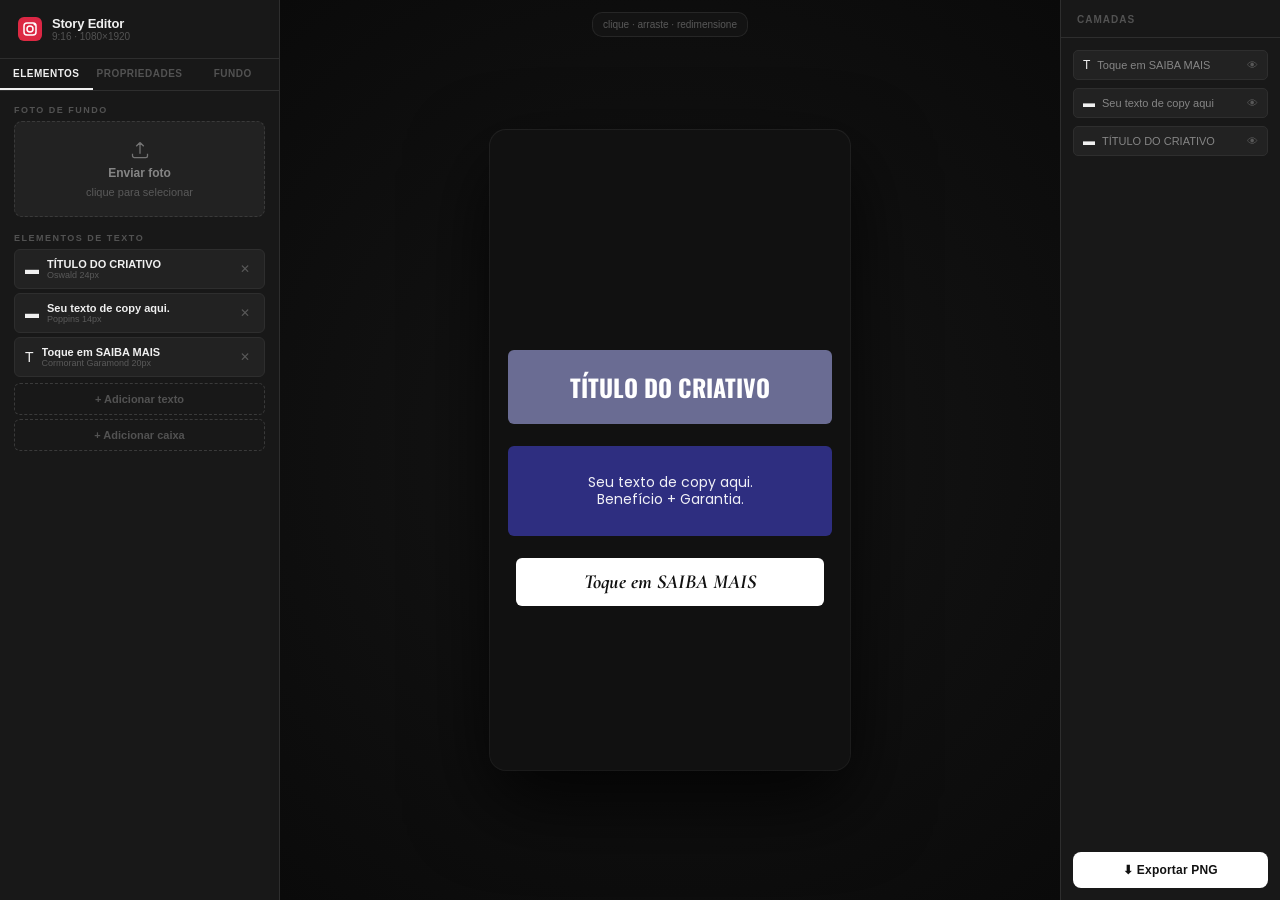
==== index.html @ 6855bec7 "feat: add inline text selection color picker Double-click any element to enter edit mode. Select any" ====
<!DOCTYPE html>
<html lang="pt-BR">
<head>
<meta charset="UTF-8">
<meta name="viewport" content="width=device-width, initial-scale=1.0">
<title>Story Editor</title>
<link href="https://fonts.googleapis.com/css2?family=Raleway:wght@300;400;600;700&family=Oswald:wght@400;700&family=Bebas+Neue&family=Special+Elite&family=Playfair+Display:ital,wght@0,700;1,700&family=Bangers&family=Cormorant+Garamond:ital,wght@0,400;1,400;1,700&family=DM+Sans:wght@300;400;500&family=Poppins:wght@300;400;500;600;700&family=Anton&family=Fredoka:wght@400;600;700&family=Cinzel:wght@400;700&family=Dancing+Script:wght@400;700&display=swap" rel="stylesheet">
<style>
*, *::before, *::after { margin:0; padding:0; box-sizing:border-box; }

:root {
  --bg: #0e0e0e;
  --surface: #181818;
  --surface2: #222;
  --border: #2e2e2e;
  --border2: #3a3a3a;
  --text: #f0f0f0;
  --text2: rgba(255,255,255,0.45);
  --text3: rgba(255,255,255,0.25);
  --accent: #fff;
  --panel: 280px;
}

html, body { height:100%; overflow:hidden; background:var(--bg); color:var(--text); font-family:'Inter',sans-serif; }

/* ── LAYOUT ── */
.app { display:flex; height:100vh; width:100vw; }

/* LEFT PANEL */
.panel-left {
  width: var(--panel);
  min-width: var(--panel);
  background: var(--surface);
  border-right: 1px solid var(--border);
  display: flex;
  flex-direction: column;
  overflow: hidden;
}

.panel-logo {
  padding: 16px 18px;
  border-bottom: 1px solid var(--border);
  display: flex;
  align-items: center;
  gap: 10px;
}
.panel-logo svg { flex-shrink:0; }
.panel-logo-text { font-size:13px; font-weight:700; color:var(--text); letter-spacing:-0.2px; }
.panel-logo-sub { font-size:10px; color:var(--text3); }

.panel-tabs {
  display: flex;
  border-bottom: 1px solid var(--border);
}
.ptab {
  flex:1; padding:9px 4px; text-align:center; font-size:10px; font-weight:600;
  letter-spacing:0.5px; text-transform:uppercase; color:var(--text3);
  cursor:pointer; border-bottom:2px solid transparent; transition:all .15s;
}
.ptab.active { color:var(--text); border-bottom-color:var(--text); }

.panel-body { flex:1; overflow-y:auto; padding:14px; display:flex; flex-direction:column; gap:16px; }
.panel-body::-webkit-scrollbar { width:4px; }
.panel-body::-webkit-scrollbar-thumb { background:#333; border-radius:2px; }

/* SECTIONS */
.section-label {
  font-size:9px; font-weight:700; letter-spacing:1.5px; text-transform:uppercase;
  color:var(--text3); margin-bottom:6px;
}

/* PHOTO UPLOAD */
.upload-zone {
  background: var(--surface2);
  border: 1.5px dashed var(--border2);
  border-radius:8px; padding:18px 12px;
  text-align:center; cursor:pointer; transition:border-color .15s;
  display:flex; flex-direction:column; align-items:center; gap:6px;
}
.upload-zone:hover { border-color:#555; }
.upload-zone span { font-size:11px; color:var(--text3); }
.upload-zone strong { font-size:12px; color:var(--text2); }
#fileInput { display:none; }

/* ELEMENTS LIST */
.el-list { display:flex; flex-direction:column; gap:4px; }
.el-item {
  background:var(--surface2); border:1px solid var(--border);
  border-radius:6px; padding:8px 10px;
  display:flex; align-items:center; gap:8px;
  cursor:pointer; transition:all .15s; user-select:none;
}
.el-item:hover { border-color:#444; }
.el-item.selected { border-color:rgba(255,255,255,0.4); background:#282828; }
.el-item-icon { font-size:14px; flex-shrink:0; }
.el-item-info { flex:1; min-width:0; }
.el-item-name { font-size:11px; font-weight:600; color:var(--text); white-space:nowrap; overflow:hidden; text-overflow:ellipsis; }
.el-item-sub { font-size:9px; color:var(--text3); }
.el-item-del { font-size:12px; color:var(--text3); cursor:pointer; padding:2px 4px; border-radius:3px; }
.el-item-del:hover { color:#ff5555; background:rgba(255,85,85,.1); }

.btn-add-el {
  background:transparent; border:1px dashed var(--border2); border-radius:6px;
  padding:9px; width:100%; cursor:pointer; color:var(--text3); font-size:11px;
  font-family:'Inter',sans-serif; font-weight:600; transition:all .15s;
  display:flex; align-items:center; justify-content:center; gap:6px;
}
.btn-add-el:hover { border-color:#555; color:var(--text2); }

/* PROPERTIES PANEL */
.prop-section { display:flex; flex-direction:column; gap:8px; }
.prop-empty { text-align:center; padding:24px 12px; color:var(--text3); font-size:11px; line-height:1.6; }

.prop-row { display:flex; align-items:center; gap:8px; }
.prop-row label { font-size:10px; color:var(--text3); min-width:52px; flex-shrink:0; }
.prop-row.col { flex-direction:column; align-items:stretch; }
.prop-row.col label { margin-bottom:2px; }

.input-text, .input-select, .input-range {
  background:var(--surface2); border:1px solid var(--border2); border-radius:5px;
  color:var(--text); font-family:'Inter',sans-serif; font-size:12px; padding:6px 8px;
  outline:none; transition:border-color .15s; width:100%;
}
.input-text:focus, .input-select:focus { border-color:#555; }
.input-select option { background:#222; }
.input-range { padding:4px 0; background:transparent; border:none; cursor:pointer; }
.input-range::-webkit-slider-track { background:var(--border2); border-radius:2px; height:3px; }
.input-range::-webkit-slider-thumb { -webkit-appearance:none; width:12px; height:12px; border-radius:50%; background:#fff; margin-top:-4px; }

.input-short { width:64px; flex-shrink:0; }
.two-col { display:grid; grid-template-columns:1fr 1fr; gap:6px; }
.three-col { display:grid; grid-template-columns:1fr 1fr 1fr; gap:5px; }

/* Color swatch */
.color-row { display:flex; align-items:center; gap:6px; }
.color-preview {
  width:26px; height:26px; border-radius:5px; border:1px solid var(--border2);
  cursor:pointer; flex-shrink:0; position:relative; overflow:hidden;
}
.color-input-hidden { position:absolute; inset:0; opacity:0; cursor:pointer; width:100%; height:100%; }

/* Background controls */
.bg-swatch-row { display:flex; gap:6px; flex-wrap:wrap; }
.bg-swatch {
  width:28px; height:28px; border-radius:5px; cursor:pointer;
  border:2px solid transparent; transition:border-color .15s; flex-shrink:0;
}
.bg-swatch:hover, .bg-swatch.active { border-color:#fff; }

/* Alignment buttons */
.align-btns { display:flex; gap:4px; }
.align-btn {
  background:var(--surface2); border:1px solid var(--border2); border-radius:4px;
  padding:5px 7px; cursor:pointer; color:var(--text2); font-size:11px; transition:all .15s;
}
.align-btn:hover, .align-btn.active { background:#333; color:var(--text); border-color:#555; }

/* Opacity + bg-opacity */
.range-with-val { display:flex; align-items:center; gap:6px; }
.range-val { font-size:10px; color:var(--text3); min-width:26px; text-align:right; }

/* Divider */
.divider { height:1px; background:var(--border); margin:4px 0; }

/* ── CENTER CANVAS ── */
.canvas-area {
  flex:1; display:flex; align-items:center; justify-content:center;
  background: #0a0a0a;
  background-image: radial-gradient(circle at 50% 50%, #161616 0%, #0a0a0a 100%);
  position:relative; overflow:hidden;
}

/* Story frame */
#storyFrame {
  width:360px; height:640px;
  position:relative; overflow:hidden;
  border-radius:16px;
  box-shadow: 0 0 0 1px rgba(255,255,255,0.08), 0 32px 80px rgba(0,0,0,0.8);
  background:#111;
  user-select:none;
  cursor:default;
}

#storyBg {
  position:absolute; inset:0; width:100%; height:100%;
  object-fit:cover; object-position:center center;
  pointer-events:none;
  transform-origin: center center;
  will-change: transform;
}
#storyFrame.bg-adjust-active {
  outline: 2px solid rgba(100,170,255,0.75);
  outline-offset: -2px;
}

/* ── SELECTION COLOR TOOLBAR ── */
#selColorToolbar {
  display: none;
  position: fixed;
  z-index: 9999;
  background: #1c1c1c;
  border: 1px solid #3a3a3a;
  border-radius: 10px;
  padding: 7px 10px;
  align-items: center;
  gap: 6px;
  box-shadow: 0 6px 28px rgba(0,0,0,0.85);
  pointer-events: all;
  transform: translateX(-50%);
  white-space: nowrap;
}
#selColorToolbar::after {
  content: '';
  position: absolute;
  bottom: -5px; left: 50%;
  margin-left: -5px;
  width: 10px; height: 10px;
  background: #1c1c1c;
  border-right: 1px solid #3a3a3a;
  border-bottom: 1px solid #3a3a3a;
  transform: rotate(45deg);
}
.sel-swatch {
  width: 18px; height: 18px; border-radius: 50%;
  cursor: pointer; border: 2px solid transparent;
  transition: transform .12s, border-color .12s;
  flex-shrink: 0;
}
.sel-swatch:hover { transform: scale(1.25); border-color: rgba(255,255,255,0.7); }
.sel-custom-wrap {
  width: 18px; height: 18px; border-radius: 50%;
  background: conic-gradient(red 0deg,yellow 60deg,lime 120deg,cyan 180deg,blue 240deg,magenta 300deg,red 360deg);
  border: 2px solid #555; cursor: pointer;
  position: relative; overflow: hidden; flex-shrink: 0;
  transition: border-color .12s;
}
.sel-custom-wrap:hover { border-color: rgba(255,255,255,0.7); }
.sel-custom-wrap input[type="color"] {
  position: absolute; inset: 0; opacity: 0; cursor: pointer; width: 100%; height: 100%;
}
.sel-vdiv { width: 1px; height: 16px; background: #3a3a3a; flex-shrink: 0; }

/* ELEMENTS on canvas */
.canvas-el {
  position:absolute;
  cursor:move;
  user-select:none;
  touch-action:none;
  transition: box-shadow .1s;
}
.canvas-el.selected {
  box-shadow: 0 0 0 2px rgba(255,255,255,0.9), 0 0 0 4px rgba(0,0,0,0.5);
  border-radius: inherit;
  z-index:999 !important;
}
.canvas-el-inner {
  width:100%; height:100%;
  display:flex; align-items:center; justify-content:center;
  overflow:hidden; border-radius:inherit;
  white-space:pre-wrap; word-break:break-word; text-align:center;
  line-height:1.3; padding:10px 12px;
}

/* Resize handle */
.resize-handle {
  position:absolute; bottom:-5px; right:-5px;
  width:14px; height:14px; background:#fff; border-radius:3px;
  cursor:se-resize; border:2px solid #111;
  display:none;
}
.canvas-el.selected .resize-handle { display:block; }

/* ── RIGHT PANEL ── */
.panel-right {
  width:220px; min-width:220px;
  background:var(--surface);
  border-left:1px solid var(--border);
  display:flex; flex-direction:column;
  overflow:hidden;
}
.panel-right-header {
  padding:14px 16px 12px;
  border-bottom:1px solid var(--border);
  font-size:10px; font-weight:700; letter-spacing:1px;
  text-transform:uppercase; color:var(--text3);
}
.panel-right-body { flex:1; overflow-y:auto; padding:12px; display:flex; flex-direction:column; gap:8px; }
.panel-right-body::-webkit-scrollbar { width:3px; }
.panel-right-body::-webkit-scrollbar-thumb { background:#333; }

/* LAYER item */
.layer-item {
  background:var(--surface2); border:1px solid var(--border);
  border-radius:5px; padding:7px 9px;
  display:flex; align-items:center; gap:7px;
  cursor:pointer; transition:all .15s; font-size:11px;
}
.layer-item:hover { border-color:#444; }
.layer-item.selected { border-color:rgba(255,255,255,0.35); }
.layer-icon { font-size:12px; flex-shrink:0; }
.layer-name { flex:1; color:var(--text2); white-space:nowrap; overflow:hidden; text-overflow:ellipsis; }
.layer-vis { font-size:11px; cursor:pointer; color:var(--text3); }

/* Export button */
.btn-export {
  margin:12px; background:#fff; color:#111; border:none; border-radius:8px;
  padding:11px; font-family:'Inter',sans-serif; font-weight:700; font-size:12px;
  cursor:pointer; transition:background .15s; letter-spacing:0.2px;
}
.btn-export:hover { background:#e8e8e8; }

/* Toolbar top */
.toolbar {
  position:absolute; top:12px; left:50%; transform:translateX(-50%);
  background:rgba(20,20,20,0.9); border:1px solid rgba(255,255,255,0.08);
  border-radius:10px; padding:6px 10px;
  display:flex; align-items:center; gap:8px;
  backdrop-filter:blur(10px); z-index:1000; pointer-events:none;
}
.toolbar-hint { font-size:10px; color:rgba(255,255,255,0.3); pointer-events:none; }
</style>
</head>
<body>
<div class="app">

  <!-- ══ LEFT PANEL ══ -->
  <div class="panel-left">
    <div class="panel-logo">
      <svg width="24" height="24" viewBox="0 0 24 24" fill="none">
        <rect width="24" height="24" rx="6" fill="url(#ig)"/>
        <defs><linearGradient id="ig" x1="0" y1="24" x2="24" y2="0"><stop offset="0%" stop-color="#f09433"/><stop offset="25%" stop-color="#e6683c"/><stop offset="50%" stop-color="#dc2743"/><stop offset="75%" stop-color="#cc2366"/><stop offset="100%" stop-color="#bc1888"/></linearGradient></defs>
        <rect x="6" y="6" width="12" height="12" rx="3" stroke="#fff" stroke-width="1.5" fill="none"/>
        <circle cx="12" cy="12" r="3" stroke="#fff" stroke-width="1.5" fill="none"/>
        <circle cx="16.5" cy="7.5" r="1" fill="#fff"/>
      </svg>
      <div>
        <div class="panel-logo-text">Story Editor</div>
        <div class="panel-logo-sub">9:16 · 1080×1920</div>
      </div>
    </div>

    <div class="panel-tabs">
      <div class="ptab active" data-tab="elements" onclick="switchTab('elements',this)">Elementos</div>
      <div class="ptab" data-tab="props" onclick="switchTab('props',this)">Propriedades</div>
      <div class="ptab" data-tab="bg" onclick="switchTab('bg',this)">Fundo</div>
    </div>

    <!-- TAB: ELEMENTS -->
    <div class="panel-body" id="tab-elements">
      <div>
        <div class="section-label">Foto de fundo</div>
        <label class="upload-zone" for="fileInput" id="uploadLabel">
          <svg width="20" height="20" fill="none" stroke="currentColor" stroke-width="1.5" viewBox="0 0 24 24" opacity=".4">
            <path d="M3 16.5v2.25A2.25 2.25 0 0 0 5.25 21h13.5A2.25 2.25 0 0 0 21 18.75V16.5m-13.5-9L12 3m0 0 4.5 4.5M12 3v13.5"/>
          </svg>
          <strong id="uploadText">Enviar foto</strong>
          <span>clique para selecionar</span>
        </label>
        <input type="file" id="fileInput" accept="image/*" onchange="loadPhoto(this)">
      </div>

      <div>
        <div class="section-label">Elementos de texto</div>
        <div class="el-list" id="elList"></div>
        <div style="height:6px"></div>
        <button class="btn-add-el" onclick="addElement('text')">+ Adicionar texto</button>
        <div style="height:4px"></div>
        <button class="btn-add-el" onclick="addElement('box')">+ Adicionar caixa</button>
      </div>
    </div>

    <!-- TAB: PROPERTIES -->
    <div class="panel-body" id="tab-props" style="display:none">
      <div id="propsPanel">
        <div class="prop-empty">Selecione um elemento no canvas para editar suas propriedades</div>
      </div>
    </div>

    <!-- TAB: BG -->
    <div class="panel-body" id="tab-bg" style="display:none">
      <div>
        <div class="section-label">Cor de fundo</div>
        <div class="bg-swatch-row">
          <div class="bg-swatch" style="background:#000" onclick="setBgColor('#000')"></div>
          <div class="bg-swatch" style="background:#fff" onclick="setBgColor('#fff')"></div>
          <div class="bg-swatch" style="background:#1a1a2e" onclick="setBgColor('#1a1a2e')"></div>
          <div class="bg-swatch" style="background:#2e2e80" onclick="setBgColor('#2e2e80')"></div>
          <div class="bg-swatch" style="background:#c0bfbf" onclick="setBgColor('#c0bfbf')"></div>
          <div class="bg-swatch" style="background:#c8c8c8" onclick="setBgColor('#c8c8c8')"></div>
          <div class="bg-swatch" style="background:#3cb043" onclick="setBgColor('#3cb043')"></div>
          <div class="bg-swatch" style="background:#d4aa6e" onclick="setBgColor('#d4aa6e')"></div>
        </div>
        <div style="height:8px"></div>
        <div class="color-row">
          <div class="color-preview" style="background:#111" id="bgColorPreview">
            <input type="color" class="color-input-hidden" id="bgColorPicker" value="#111111" oninput="setBgColor(this.value)">
          </div>
          <span style="font-size:11px;color:var(--text3)">Cor personalizada</span>
        </div>
      </div>

      <div class="divider"></div>

      <div>
        <div class="section-label">Overlay sobre a foto</div>
        <div class="prop-row">
          <label>Cor</label>
          <div class="color-row">
            <div class="color-preview" id="overlayColorPreview" style="background:rgba(0,0,0,0.4)">
              <input type="color" class="color-input-hidden" id="overlayColorPicker" value="#000000" oninput="setOverlayColor(this.value)">
            </div>
          </div>
        </div>
        <div style="height:6px"></div>
        <div class="prop-row">
          <label>Opacidade</label>
          <div class="range-with-val" style="flex:1">
            <input type="range" class="input-range" id="overlayOpacity" min="0" max="90" value="0" oninput="setOverlayOpacity(this.value); document.getElementById('overlayOpVal').textContent=this.value+'%'">
            <span class="range-val" id="overlayOpVal">0%</span>
          </div>
        </div>
      </div>
    </div>
  </div>

  <!-- ══ CANVAS ══ -->
  <div class="canvas-area" id="canvasArea" onclick="handleCanvasClick(event)">
    <div class="toolbar">
      <span class="toolbar-hint">clique · arraste · redimensione</span>
    </div>
    <div id="storyFrame">
      <div id="overlayDiv" style="position:absolute;inset:0;pointer-events:none;background:rgba(0,0,0,0);z-index:1;"></div>
      <img id="storyBg" src="" style="display:none; position:absolute;inset:0;width:100%;height:100%;object-fit:cover;object-position:center top;z-index:0;">
    </div>
  </div>

  <!-- ══ RIGHT PANEL ══ -->
  <div class="panel-right">
    <div class="panel-right-header">Camadas</div>
    <div class="panel-right-body" id="layerList"></div>
    <button class="btn-export" onclick="exportStory()">⬇ Exportar PNG</button>
  </div>

</div>

<script src="https://cdnjs.cloudflare.com/ajax/libs/html2canvas/1.4.1/html2canvas.min.js"></script>
<script>

// ── STATE ──
let elements = [];
let selectedId = null;
let elCounter = 0;
let overlayColor = '#000000';
let overlayOpacity = 0;
let savedSelRange = null;
let currentEditInner = null;

const FONTS = [
  { label: 'Modern',         value: 'Raleway',            weight: '300', style: 'normal', transform: 'none',      effect: ''    },
  { label: 'Classic',        value: 'Oswald',             weight: '700', style: 'normal', transform: 'uppercase', effect: ''    },
  { label: 'Neon',           value: 'Bebas Neue',         weight: '400', style: 'normal', transform: 'uppercase', effect: 'neon'},
  { label: 'Typewriter',     value: 'Special Elite',      weight: '400', style: 'normal', transform: 'none',      effect: ''    },
  { label: 'Strong',         value: 'Playfair Display',   weight: '700', style: 'italic', transform: 'none',      effect: ''    },
  { label: 'Comic Sans',     value: 'Bangers',            weight: '400', style: 'normal', transform: 'none',      effect: ''    },
  { label: 'Italic Serif',   value: 'Cormorant Garamond', weight: '400', style: 'italic', transform: 'none',      effect: ''    },
  { label: 'Simple',         value: 'DM Sans',            weight: '400', style: 'normal', transform: 'none',      effect: ''    },
  { label: 'Instagram Sans', value: 'Poppins',            weight: '400', style: 'normal', transform: 'none',      effect: ''    },
  { label: 'Poster',         value: 'Anton',              weight: '400', style: 'normal', transform: 'uppercase', effect: ''    },
  { label: 'Bubble',         value: 'Fredoka',            weight: '700', style: 'normal', transform: 'none',      effect: ''    },
  { label: 'Deco',           value: 'Cinzel',             weight: '400', style: 'normal', transform: 'none',      effect: ''    },
  { label: 'Signature',      value: 'Dancing Script',     weight: '400', style: 'normal', transform: 'none',      effect: ''    },
];

// ── ELEMENT DEFAULTS ──
function makeElement(type) {
  elCounter++;
  const id = 'el_' + elCounter;
  const frame = document.getElementById('storyFrame');
  const fr = frame.getBoundingClientRect();

  const defaults = {
    text: {
      id, type:'text',
      text: 'Toque no texto para editar',
      x: 20, y: Math.round(fr.height * 0.4),
      w: 320, h: 60,
      fontSize: 18,
      fontFamily: 'Poppins',
      fontWeight: '600',
      fontStyle: 'normal',
      fontEffect: '',
      textTransform: 'none',
      textAlign: 'center',
      color: '#ffffff',
      bgColor: 'transparent',
      bgOpacity: 0,
      radius: 0,
      padX: 12, padY: 8,
      visible: true,
      zIndex: elCounter + 10,
      html: null,
    },
    box: {
      id, type:'box',
      text: 'Texto da caixa',
      x: 20, y: Math.round(fr.height * 0.5),
      w: 320, h: 70,
      fontSize: 14,
      fontFamily: 'Poppins',
      fontWeight: '400',
      fontStyle: 'normal',
      fontEffect: '',
      html: null,
      textTransform: 'none',
      textAlign: 'center',
      color: '#ffffff',
      bgColor: '#2e2e80',
      bgOpacity: 100,
      radius: 6,
      padX: 16, padY: 12,
      visible: true,
      zIndex: elCounter + 10,
    },
  };
  return defaults[type];
}

// ── ADD / DELETE ──
function addElement(type) {
  const el = makeElement(type);
  elements.push(el);
  renderElement(el);
  selectElement(el.id);
  renderLayerList();
  renderElList();
}

function deleteElement(id) {
  elements = elements.filter(e => e.id !== id);
  const dom = document.getElementById(id);
  if (dom) dom.remove();
  if (selectedId === id) { selectedId = null; renderPropsPanel(); }
  renderLayerList();
  renderElList();
}

// ── RENDER ELEMENT ──
function renderElement(el) {
  const frame = document.getElementById('storyFrame');
  let dom = document.getElementById(el.id);

  if (!dom) {
    dom = document.createElement('div');
    dom.id = el.id;
    dom.className = 'canvas-el';
    dom.innerHTML = `<div class="canvas-el-inner" id="${el.id}_inner"></div><div class="resize-handle" id="${el.id}_rh"></div>`;
    frame.appendChild(dom);
    attachDrag(dom, el);
    attachResize(document.getElementById(el.id + '_rh'), el);
    dom.addEventListener('click', (e) => { e.stopPropagation(); selectElement(el.id); });
    // Double click to edit text
    dom.addEventListener('dblclick', (e) => { e.stopPropagation(); startInlineEdit(el); });
  }

  // Apply styles
  dom.style.cssText = `
    left:${el.x}px; top:${el.y}px;
    width:${el.w}px; height:${el.h}px;
    z-index:${el.zIndex};
    display:${el.visible ? 'flex' : 'none'};
    border-radius:${el.radius}px;
  `;

  const inner = document.getElementById(el.id + '_inner');
  const bgRgba = el.bgColor !== 'transparent'
    ? hexToRgba(el.bgColor, el.bgOpacity / 100)
    : 'transparent';

  const neonShadow = el.fontEffect === 'neon'
    ? `text-shadow: 0 0 6px ${el.color}, 0 0 14px ${el.color}, 0 0 30px ${el.color}, 0 0 60px ${el.color};`
    : 'text-shadow: none;';

  inner.style.cssText = `
    background: ${bgRgba};
    color: ${el.color};
    font-family: '${el.fontFamily}', sans-serif;
    font-size: ${el.fontSize}px;
    font-weight: ${el.fontWeight};
    font-style: ${el.fontStyle};
    text-transform: ${el.textTransform};
    text-align: ${el.textAlign};
    padding: ${el.padY}px ${el.padX}px;
    border-radius: ${el.radius}px;
    line-height: 1.25;
    white-space: pre-wrap;
    word-break: break-word;
    width: 100%; height: 100%;
    display: flex; align-items: center; justify-content: ${el.textAlign === 'left' ? 'flex-start' : el.textAlign === 'right' ? 'flex-end' : 'center'};
    overflow: hidden;
    ${neonShadow}
  `;
  if (el.html != null) {
    inner.innerHTML = el.html;
  } else {
    inner.textContent = el.text;
  }
}

function applySelected() {
  const el = getEl(selectedId);
  if (!el) return;
  const dom = document.getElementById(el.id);
  if (!dom) return;
  // toggle selected class on all
  document.querySelectorAll('.canvas-el').forEach(d => d.classList.remove('selected'));
  dom.classList.add('selected');
}

// ── DRAG ──
function attachDrag(dom, el) {
  let dragging = false, ox=0, oy=0, startX=0, startY=0;
  dom.addEventListener('mousedown', (e) => {
    if (e.target.classList.contains('resize-handle')) return;
    dragging = true;
    ox = el.x; oy = el.y;
    startX = e.clientX; startY = e.clientY;
    e.preventDefault();
  });
  window.addEventListener('mousemove', (e) => {
    if (!dragging) return;
    const frame = document.getElementById('storyFrame');
    const dx = e.clientX - startX;
    const dy = e.clientY - startY;
    el.x = Math.max(0, Math.min(frame.offsetWidth - el.w, ox + dx));
    el.y = Math.max(0, Math.min(frame.offsetHeight - el.h, oy + dy));
    dom.style.left = el.x + 'px';
    dom.style.top = el.y + 'px';
    if (selectedId === el.id) updatePosInPanel();
  });
  window.addEventListener('mouseup', () => { dragging = false; });
}

// ── RESIZE ──
function attachResize(handle, el) {
  let resizing = false, startX=0, startY=0, startW=0, startH=0;
  handle.addEventListener('mousedown', (e) => {
    resizing = true;
    startX = e.clientX; startY = e.clientY;
    startW = el.w; startH = el.h;
    e.preventDefault(); e.stopPropagation();
  });
  window.addEventListener('mousemove', (e) => {
    if (!resizing) return;
    el.w = Math.max(60, startW + (e.clientX - startX));
    el.h = Math.max(30, startH + (e.clientY - startY));
    const dom = document.getElementById(el.id);
    dom.style.width = el.w + 'px';
    dom.style.height = el.h + 'px';
    if (selectedId === el.id) updateSizeInPanel();
  });
  window.addEventListener('mouseup', () => { resizing = false; });
}

// ── INLINE EDIT ──
function startInlineEdit(el) {
  const inner = document.getElementById(el.id + '_inner');
  currentEditInner = inner;
  inner.contentEditable = 'true';
  inner.focus();

  // Select all on entry
  const r = document.createRange();
  r.selectNodeContents(inner);
  window.getSelection().removeAllRanges();
  window.getSelection().addRange(r);

  function finish() {
    inner.contentEditable = 'false';
    el.html = inner.innerHTML;
    el.text = inner.textContent;
    currentEditInner = null;
    savedSelRange = null;
    hideSelToolbar();
    inner.removeEventListener('focusout', onFocusOut);
    inner.removeEventListener('keydown', onKey);
    renderElList();
    renderPropsPanel();
  }

  function onFocusOut(e) {
    // Don't finish if focus moves to the selection toolbar
    const tb = document.getElementById('selColorToolbar');
    if (e.relatedTarget && tb.contains(e.relatedTarget)) return;
    finish();
  }

  function onKey(e) {
    if (e.key === 'Escape') { inner.blur(); }
    // Force <br> on Enter instead of <div>
    if (e.key === 'Enter') {
      e.preventDefault();
      document.execCommand('insertHTML', false, '<br>&#8203;');
    }
  }

  inner.addEventListener('focusout', onFocusOut);
  inner.addEventListener('keydown', onKey);
}

// ── SELECT ──
function selectElement(id) {
  selectedId = id;
  document.querySelectorAll('.canvas-el').forEach(d => d.classList.remove('selected'));
  const dom = document.getElementById(id);
  if (dom) dom.classList.add('selected');
  renderPropsPanel();
  renderLayerList();
  // auto-switch to props tab
  const propsTab = document.querySelector('[data-tab="props"]');
  if (propsTab) switchTab('props', propsTab);
}

function handleCanvasClick(e) {
  if (e.target.id === 'storyFrame' || e.target.id === 'storyBg' || e.target.id === 'overlayDiv' || e.target.id === 'canvasArea') {
    selectedId = null;
    document.querySelectorAll('.canvas-el').forEach(d => d.classList.remove('selected'));
    renderPropsPanel();
    renderLayerList();
  }
}

function getEl(id) { return elements.find(e => e.id === id); }

// ── PROPS PANEL ──
function renderPropsPanel() {
  const panel = document.getElementById('propsPanel');
  const el = getEl(selectedId);

  if (!el) {
    panel.innerHTML = '<div class="prop-empty">Selecione um elemento no canvas para editar suas propriedades</div>';
    return;
  }

  panel.innerHTML = `
    <!-- TEXT CONTENT -->
    <div class="prop-section">
      <div class="section-label">Conteúdo</div>
      <div class="prop-row col">
        <label>Texto</label>
        <textarea class="input-text" rows="3" id="p_text" style="resize:vertical">${el.text}</textarea>
      </div>
    </div>

    <div class="divider"></div>

    <!-- TYPOGRAPHY -->
    <div class="prop-section">
      <div class="section-label">Tipografia</div>

      <div class="prop-row col">
        <label>Fonte</label>
        <select class="input-select" id="p_font">
          ${FONTS.map(f => `<option value="${f.value}" ${el.fontFamily===f.value ? 'selected' : ''}>${f.label}</option>`).join('')}
        </select>
      </div>

      <div class="two-col">
        <div>
          <div class="section-label" style="margin-bottom:3px">Tamanho</div>
          <input type="number" class="input-text" id="p_size" value="${el.fontSize}" min="8" max="120" style="width:100%">
        </div>
        <div>
          <div class="section-label" style="margin-bottom:3px">Peso</div>
          <select class="input-select" id="p_weight" style="width:100%">
            <option value="300" ${el.fontWeight==='300'?'selected':''}>Light</option>
            <option value="400" ${el.fontWeight==='400'?'selected':''}>Regular</option>
            <option value="500" ${el.fontWeight==='500'?'selected':''}>Medium</option>
            <option value="600" ${el.fontWeight==='600'?'selected':''}>Semi Bold</option>
            <option value="700" ${el.fontWeight==='700'?'selected':''}>Bold</option>
            <option value="800" ${el.fontWeight==='800'?'selected':''}>Extra Bold</option>
            <option value="900" ${el.fontWeight==='900'?'selected':''}>Black</option>
          </select>
        </div>
      </div>

      <div class="three-col">
        <div>
          <div class="section-label" style="margin-bottom:3px">Estilo</div>
          <select class="input-select" id="p_style" style="width:100%">
            <option value="normal" ${el.fontStyle==='normal'?'selected':''}>Normal</option>
            <option value="italic" ${el.fontStyle==='italic'?'selected':''}>Italic</option>
          </select>
        </div>
        <div>
          <div class="section-label" style="margin-bottom:3px">Caixa</div>
          <select class="input-select" id="p_transform" style="width:100%">
            <option value="none" ${el.textTransform==='none'?'selected':''}>Normal</option>
            <option value="uppercase" ${el.textTransform==='uppercase'?'selected':''}>MAIÚSC</option>
            <option value="lowercase" ${el.textTransform==='lowercase'?'selected':''}>minúsc</option>
          </select>
        </div>
        <div>
          <div class="section-label" style="margin-bottom:3px">Alinha</div>
          <select class="input-select" id="p_align" style="width:100%">
            <option value="left" ${el.textAlign==='left'?'selected':''}>← Esq</option>
            <option value="center" ${el.textAlign==='center'?'selected':''}>↔ Cen</option>
            <option value="right" ${el.textAlign==='right'?'selected':''}>→ Dir</option>
          </select>
        </div>
      </div>

      <div class="prop-row">
        <label>Cor texto</label>
        <div class="color-row">
          <div class="color-preview" id="textColorPreview" style="background:${el.color}">
            <input type="color" class="color-input-hidden" id="p_color" value="${el.color}">
          </div>
          <span style="font-size:11px;color:var(--text3)">${el.color}</span>
        </div>
      </div>
    </div>

    <div class="divider"></div>

    <!-- BACKGROUND BOX -->
    <div class="prop-section">
      <div class="section-label">Caixa de fundo</div>

      <div class="prop-row">
        <label>Cor fundo</label>
        <div class="color-row">
          <div class="color-preview" id="bgColorPreviewEl" style="background:${el.bgColor === 'transparent' ? 'transparent' : el.bgColor}; border-style:${el.bgColor==='transparent'?'dashed':'solid'}">
            <input type="color" class="color-input-hidden" id="p_bgColor" value="${el.bgColor === 'transparent' ? '#000000' : el.bgColor}">
          </div>
          <span style="font-size:11px;color:var(--text3)">${el.bgColor}</span>
        </div>
      </div>

      <div class="prop-row">
        <label>Opacidade</label>
        <div class="range-with-val" style="flex:1">
          <input type="range" class="input-range" id="p_bgOp" min="0" max="100" value="${el.bgOpacity}">
          <span class="range-val" id="p_bgOpVal">${el.bgOpacity}%</span>
        </div>
      </div>

      <div class="prop-row">
        <label>Raio</label>
        <div class="range-with-val" style="flex:1">
          <input type="range" class="input-range" id="p_radius" min="0" max="50" value="${el.radius}">
          <span class="range-val" id="p_radiusVal">${el.radius}px</span>
        </div>
      </div>

      <div class="two-col">
        <div>
          <div class="section-label" style="margin-bottom:3px">Padding H</div>
          <input type="number" class="input-text" id="p_padX" value="${el.padX}" min="0" max="60" style="width:100%">
        </div>
        <div>
          <div class="section-label" style="margin-bottom:3px">Padding V</div>
          <input type="number" class="input-text" id="p_padY" value="${el.padY}" min="0" max="60" style="width:100%">
        </div>
      </div>
    </div>

    <div class="divider"></div>

    <!-- POSITION / SIZE -->
    <div class="prop-section">
      <div class="section-label">Posição e tamanho</div>
      <div class="two-col">
        <div>
          <div class="section-label" style="margin-bottom:3px">X</div>
          <input type="number" class="input-text" id="p_x" value="${Math.round(el.x)}" style="width:100%">
        </div>
        <div>
          <div class="section-label" style="margin-bottom:3px">Y</div>
          <input type="number" class="input-text" id="p_y" value="${Math.round(el.y)}" style="width:100%">
        </div>
        <div>
          <div class="section-label" style="margin-bottom:3px">Largura</div>
          <input type="number" class="input-text" id="p_w" value="${Math.round(el.w)}" style="width:100%">
        </div>
        <div>
          <div class="section-label" style="margin-bottom:3px">Altura</div>
          <input type="number" class="input-text" id="p_h" value="${Math.round(el.h)}" style="width:100%">
        </div>
      </div>

      <div style="display:flex; gap:6px; margin-top:4px;">
        <button class="btn-add-el" style="flex:1; font-size:9px; padding:7px" onclick="snapEl('left')">⬅ Esquerda</button>
        <button class="btn-add-el" style="flex:1; font-size:9px; padding:7px" onclick="snapEl('center')">↔ Centro</button>
        <button class="btn-add-el" style="flex:1; font-size:9px; padding:7px" onclick="snapEl('right')">➡ Direita</button>
      </div>
      <div style="display:flex; gap:6px;">
        <button class="btn-add-el" style="flex:1; font-size:9px; padding:7px" onclick="snapEl('top')">↑ Topo</button>
        <button class="btn-add-el" style="flex:1; font-size:9px; padding:7px" onclick="snapEl('vcenter')">↕ V.Centro</button>
        <button class="btn-add-el" style="flex:1; font-size:9px; padding:7px" onclick="snapEl('bottom')">↓ Base</button>
      </div>
    </div>

    <div class="divider"></div>
    <div style="display:flex; gap:6px;">
      <button class="btn-add-el" style="flex:1; color:#ff6666; border-color:#442222" onclick="deleteElement('${el.id}')">🗑 Deletar</button>
    </div>
  `;

  // Attach live update listeners
  bindPropListeners(el);
}

function bindPropListeners(el) {
  function on(id, fn) {
    const dom = document.getElementById(id);
    if (!dom) return;
    dom.addEventListener('input', fn);
    dom.addEventListener('change', fn);
  }

  on('p_text', e => { el.text = e.target.value; el.html = null; renderElement(el); renderElList(); });
  on('p_font', e => {
    const def = FONTS.find(f => f.value === e.target.value);
    el.fontFamily = e.target.value;
    if (def) {
      el.fontWeight    = def.weight;
      el.fontStyle     = def.style;
      el.textTransform = def.transform;
      el.fontEffect    = def.effect;
      // sync weight/style/transform selects
      const pw = document.getElementById('p_weight');
      const ps = document.getElementById('p_style');
      const pt = document.getElementById('p_transform');
      if (pw) pw.value = def.weight;
      if (ps) ps.value = def.style;
      if (pt) pt.value = def.transform;
    }
    renderElement(el);
  });
  on('p_size', e => { el.fontSize = +e.target.value; renderElement(el); });
  on('p_weight', e => { el.fontWeight = e.target.value; renderElement(el); });
  on('p_style', e => { el.fontStyle = e.target.value; renderElement(el); });
  on('p_transform', e => { el.textTransform = e.target.value; renderElement(el); });
  on('p_align', e => { el.textAlign = e.target.value; renderElement(el); });
  on('p_color', e => {
    el.color = e.target.value;
    document.getElementById('textColorPreview').style.background = e.target.value;
    renderElement(el);
  });
  on('p_bgColor', e => {
    el.bgColor = e.target.value;
    document.getElementById('bgColorPreviewEl').style.background = e.target.value;
    renderElement(el);
  });
  on('p_bgOp', e => {
    el.bgOpacity = +e.target.value;
    document.getElementById('p_bgOpVal').textContent = e.target.value + '%';
    renderElement(el);
  });
  on('p_radius', e => {
    el.radius = +e.target.value;
    document.getElementById('p_radiusVal').textContent = e.target.value + 'px';
    renderElement(el);
  });
  on('p_padX', e => { el.padX = +e.target.value; renderElement(el); });
  on('p_padY', e => { el.padY = +e.target.value; renderElement(el); });
  on('p_x', e => { el.x = +e.target.value; const d = document.getElementById(el.id); if(d) d.style.left = el.x + 'px'; });
  on('p_y', e => { el.y = +e.target.value; const d = document.getElementById(el.id); if(d) d.style.top = el.y + 'px'; });
  on('p_w', e => { el.w = +e.target.value; const d = document.getElementById(el.id); if(d) d.style.width = el.w + 'px'; });
  on('p_h', e => { el.h = +e.target.value; const d = document.getElementById(el.id); if(d) d.style.height = el.h + 'px'; });
}

function updatePosInPanel() {
  const el = getEl(selectedId);
  if (!el) return;
  const px = document.getElementById('p_x');
  const py = document.getElementById('p_y');
  if (px) px.value = Math.round(el.x);
  if (py) py.value = Math.round(el.y);
}
function updateSizeInPanel() {
  const el = getEl(selectedId);
  if (!el) return;
  const pw = document.getElementById('p_w');
  const ph = document.getElementById('p_h');
  if (pw) pw.value = Math.round(el.w);
  if (ph) ph.value = Math.round(el.h);
}

// ── SNAP ──
function snapEl(dir) {
  const el = getEl(selectedId);
  if (!el) return;
  const frame = document.getElementById('storyFrame');
  const fw = frame.offsetWidth;
  const fh = frame.offsetHeight;
  if (dir === 'left') el.x = 0;
  if (dir === 'center') el.x = (fw - el.w) / 2;
  if (dir === 'right') el.x = fw - el.w;
  if (dir === 'top') el.y = 0;
  if (dir === 'vcenter') el.y = (fh - el.h) / 2;
  if (dir === 'bottom') el.y = fh - el.h;
  renderElement(el);
  renderPropsPanel();
}

// ── LAYER LIST ──
function renderLayerList() {
  const list = document.getElementById('layerList');
  if (!elements.length) {
    list.innerHTML = '<div style="font-size:11px;color:var(--text3);text-align:center;padding:20px 8px">Nenhum elemento ainda</div>';
    return;
  }
  list.innerHTML = [...elements].reverse().map(el => `
    <div class="layer-item ${selectedId===el.id?'selected':''}" onclick="selectElement('${el.id}')">
      <span class="layer-icon">${el.type === 'text' ? 'T' : '▬'}</span>
      <span class="layer-name">${el.text.slice(0,22)}</span>
      <span class="layer-vis" onclick="toggleVis('${el.id}',event)">${el.visible?'👁':'○'}</span>
    </div>
  `).join('');
}

function toggleVis(id, e) {
  e.stopPropagation();
  const el = getEl(id);
  if (!el) return;
  el.visible = !el.visible;
  renderElement(el);
  renderLayerList();
}

// ── ELEMENT LIST (left panel) ──
function renderElList() {
  const list = document.getElementById('elList');
  if (!elements.length) {
    list.innerHTML = '';
    return;
  }
  list.innerHTML = elements.map(el => `
    <div class="el-item ${selectedId===el.id?'selected':''}" onclick="selectElement('${el.id}')">
      <span class="el-item-icon">${el.type==='text'?'T':'▬'}</span>
      <div class="el-item-info">
        <div class="el-item-name">${el.text.slice(0,24)}</div>
        <div class="el-item-sub">${el.fontFamily} ${el.fontSize}px</div>
      </div>
      <span class="el-item-del" onclick="event.stopPropagation();deleteElement('${el.id}')">✕</span>
    </div>
  `).join('');
}

// ── PHOTO LOAD ──
function loadPhoto(input) {
  const file = input.files[0];
  if (!file) return;
  const reader = new FileReader();
  reader.onload = e => {
    const img = document.getElementById('storyBg');
    img.src = e.target.result;
    img.style.display = 'block';
    document.getElementById('uploadText').textContent = '✅ ' + file.name;
  };
  reader.readAsDataURL(file);
}

// ── BACKGROUND ──
function setBgColor(hex) {
  document.getElementById('storyFrame').style.background = hex;
  document.getElementById('bgColorPreview').style.background = hex;
  document.getElementById('bgColorPicker').value = hex.startsWith('#') ? hex : '#000000';
  document.querySelectorAll('.bg-swatch').forEach(s => s.classList.remove('active'));
}

function setOverlayColor(hex) {
  overlayColor = hex;
  updateOverlay();
  document.getElementById('overlayColorPreview').style.background = hexToRgba(hex, overlayOpacity/100);
}

function setOverlayOpacity(val) {
  overlayOpacity = +val;
  updateOverlay();
}

function updateOverlay() {
  document.getElementById('overlayDiv').style.background = hexToRgba(overlayColor, overlayOpacity/100);
}

// ── TABS ──
function switchTab(name, el) {
  document.querySelectorAll('.panel-body').forEach(t => t.style.display = 'none');
  document.querySelectorAll('.ptab').forEach(t => t.classList.remove('active'));
  document.getElementById('tab-' + name).style.display = 'flex';
  el.classList.add('active');
}

// ── EXPORT ──
async function exportStory() {
  // Deselect everything
  const prev = selectedId;
  selectedId = null;
  document.querySelectorAll('.canvas-el').forEach(d => d.classList.remove('selected'));

  const frame = document.getElementById('storyFrame');
  const canvas = await html2canvas(frame, {
    scale: 3,
    useCORS: true,
    allowTaint: true,
    backgroundColor: null,
    logging: false,
    width: 360,
    height: 640,
  });

  const a = document.createElement('a');
  a.download = 'story.png';
  a.href = canvas.toDataURL('image/png');
  a.click();

  // Restore selection
  if (prev) selectElement(prev);
}

// ── UTILS ──
function hexToRgba(hex, alpha) {
  if (!hex || hex === 'transparent') return 'transparent';
  const r = parseInt(hex.slice(1,3),16);
  const g = parseInt(hex.slice(3,5),16);
  const b = parseInt(hex.slice(5,7),16);
  return `rgba(${r},${g},${b},${alpha})`;
}

// ── SELECTION COLOR TOOLBAR ──
function hideSelToolbar() {
  document.getElementById('selColorToolbar').style.display = 'none';
}

function positionSelToolbar() {
  const sel = window.getSelection();
  if (!sel || sel.isCollapsed || !currentEditInner) { hideSelToolbar(); return; }
  // Check selection is inside the editing element
  if (!currentEditInner.contains(sel.anchorNode)) { hideSelToolbar(); return; }

  const tb = document.getElementById('selColorToolbar');
  tb.style.display = 'flex';
  // Force layout to get width
  const rect = sel.getRangeAt(0).getBoundingClientRect();
  const tbW = tb.offsetWidth;
  const margin = 10;
  let left = rect.left + rect.width / 2;
  // Clamp to viewport
  left = Math.max(tbW / 2 + margin, Math.min(window.innerWidth - tbW / 2 - margin, left));
  let top = rect.top - tb.offsetHeight - 10;
  if (top < margin) top = rect.bottom + 10; // flip below if no room
  tb.style.left = left + 'px';
  tb.style.top = top + 'px';
}

function applySelColor(color) {
  if (!currentEditInner) return;
  // Restore saved range if needed (for custom color picker)
  if (savedSelRange) {
    const sel = window.getSelection();
    sel.removeAllRanges();
    sel.addRange(savedSelRange);
  }
  currentEditInner.focus();
  document.execCommand('foreColor', false, color);
  // Save updated range
  const sel = window.getSelection();
  if (sel && sel.rangeCount > 0) savedSelRange = sel.getRangeAt(0).cloneRange();
}

function initSelToolbar() {
  // Swatches — mousedown preventDefault keeps focus in contentEditable
  document.querySelectorAll('.sel-swatch').forEach(swatch => {
    swatch.addEventListener('mousedown', e => e.preventDefault());
    swatch.addEventListener('click', () => applySelColor(swatch.dataset.color));
  });

  // Custom color — save range on mousedown (before focus stolen by native picker)
  const customInput = document.getElementById('selCustomColor');
  customInput.addEventListener('mousedown', () => {
    const sel = window.getSelection();
    if (sel && sel.rangeCount > 0) savedSelRange = sel.getRangeAt(0).cloneRange();
  });
  customInput.addEventListener('input', e => applySelColor(e.target.value));

  // Track text selection changes to show/hide toolbar
  document.addEventListener('selectionchange', () => {
    if (!currentEditInner) return;
    // Small delay so selection is stable
    requestAnimationFrame(positionSelToolbar);
  });
}

// ── KEYBOARD ──
window.addEventListener('keydown', e => {
  if (e.key === 'Escape') {
    selectedId = null;
    document.querySelectorAll('.canvas-el').forEach(d => d.classList.remove('selected'));
    renderPropsPanel();
    renderLayerList();
  }
  if ((e.key === 'Delete' || e.key === 'Backspace') && selectedId) {
    const active = document.activeElement;
    if (active && (active.tagName === 'INPUT' || active.tagName === 'TEXTAREA' || active.isContentEditable)) return;
    deleteElement(selectedId);
  }
  // Arrow nudge
  const el = getEl(selectedId);
  if (el && ['ArrowLeft','ArrowRight','ArrowUp','ArrowDown'].includes(e.key)) {
    const active = document.activeElement;
    if (active && (active.tagName === 'INPUT' || active.tagName === 'TEXTAREA')) return;
    const step = e.shiftKey ? 10 : 1;
    if (e.key === 'ArrowLeft') el.x -= step;
    if (e.key === 'ArrowRight') el.x += step;
    if (e.key === 'ArrowUp') el.y -= step;
    if (e.key === 'ArrowDown') el.y += step;
    const dom = document.getElementById(el.id);
    if (dom) { dom.style.left = el.x + 'px'; dom.style.top = el.y + 'px'; }
    updatePosInPanel();
    e.preventDefault();
  }
});

// ── INIT: Add default elements ──
(function init() {
  // Add a sample title box
  const title = makeElement('box');
  title.text = 'TÍTULO DO CRIATIVO';
  title.x = 18; title.y = 220; title.w = 324; title.h = 74;
  title.fontFamily = 'Oswald'; title.fontWeight = '700';
  title.fontEffect = ''; title.fontSize = 24; title.textTransform = 'uppercase';
  title.bgColor = '#9599d2'; title.bgOpacity = 68;
  title.radius = 6; title.color = '#ffffff';
  elements.push(title);
  renderElement(title);

  // Add a sample copy box
  const copy = makeElement('box');
  copy.text = 'Seu texto de copy aqui.\nBenefício + Garantia.';
  copy.x = 18; copy.y = 316; copy.w = 324; copy.h = 90;
  copy.fontFamily = 'Poppins'; copy.fontWeight = '400'; copy.fontEffect = '';
  copy.fontSize = 14; copy.bgColor = '#2e2e80'; copy.bgOpacity = 100;
  copy.radius = 6; copy.color = 'rgba(255,255,255,0.93)';
  elements.push(copy);
  renderElement(copy);

  // CTA
  const cta = makeElement('text');
  cta.text = 'Toque em SAIBA MAIS';
  cta.x = 26; cta.y = 428; cta.w = 308; cta.h = 48;
  cta.fontFamily = 'Cormorant Garamond'; cta.fontWeight = '700';
  cta.fontStyle = 'italic'; cta.fontEffect = ''; cta.fontSize = 20;
  cta.bgColor = '#ffffff'; cta.bgOpacity = 100;
  cta.radius = 6; cta.color = '#111111';
  elements.push(cta);
  renderElement(cta);

  renderLayerList();
  renderElList();
  initSelToolbar();
})();
</script>

<!-- ── SELECTION COLOR TOOLBAR ── -->
<div id="selColorToolbar">
  <span style="font-size:9px;color:rgba(255,255,255,0.35);letter-spacing:0.8px;text-transform:uppercase;font-weight:700">COR</span>
  <div class="sel-vdiv"></div>
  <div class="sel-swatch" data-color="#ffffff" style="background:#ffffff"></div>
  <div class="sel-swatch" data-color="#111111" style="background:#111111;border-color:#555"></div>
  <div class="sel-swatch" data-color="#ff3b30" style="background:#ff3b30"></div>
  <div class="sel-swatch" data-color="#ff9500" style="background:#ff9500"></div>
  <div class="sel-swatch" data-color="#ffcc00" style="background:#ffcc00"></div>
  <div class="sel-swatch" data-color="#34c759" style="background:#34c759"></div>
  <div class="sel-swatch" data-color="#007aff" style="background:#007aff"></div>
  <div class="sel-swatch" data-color="#af52de" style="background:#af52de"></div>
  <div class="sel-swatch" data-color="#ff2d55" style="background:#ff2d55"></div>
  <div class="sel-swatch" data-color="#5ac8fa" style="background:#5ac8fa"></div>
  <div class="sel-vdiv"></div>
  <div class="sel-custom-wrap" title="Cor personalizada">
    <input type="color" id="selCustomColor" value="#ffffff">
  </div>
</div>
</body>
</html>
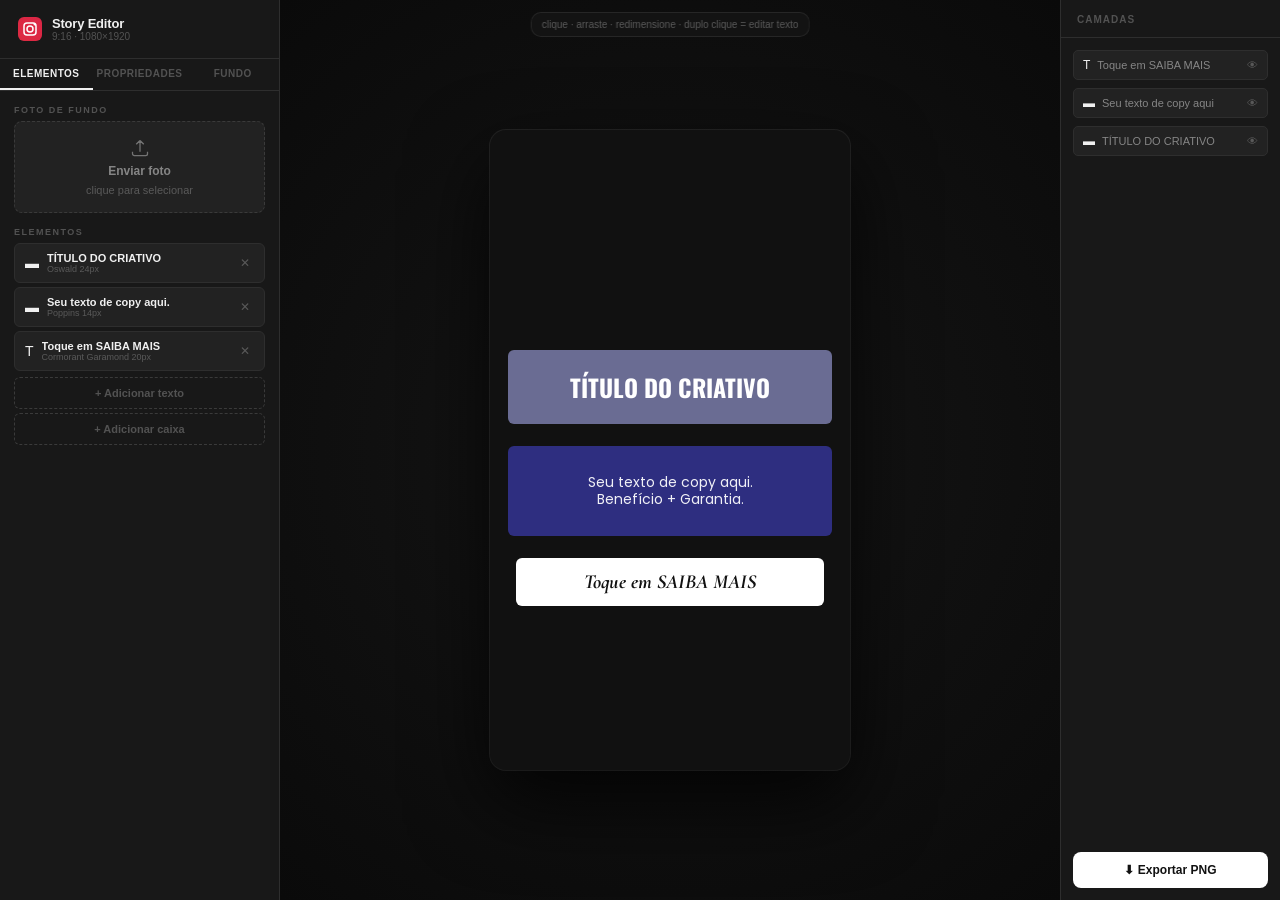
==== commit 074403bd: "fix: implement bg zoom/pan and fix selection color toolbar - Add background image zoom (1x-3x) with " ====
--- a/index.html
+++ b/index.html
@@ -17,66 +17,30 @@
   --text: #f0f0f0;
   --text2: rgba(255,255,255,0.45);
   --text3: rgba(255,255,255,0.25);
-  --accent: #fff;
   --panel: 280px;
 }
 
 html, body { height:100%; overflow:hidden; background:var(--bg); color:var(--text); font-family:'Inter',sans-serif; }
-
-/* ── LAYOUT ── */
 .app { display:flex; height:100vh; width:100vw; }
 
 /* LEFT PANEL */
-.panel-left {
-  width: var(--panel);
-  min-width: var(--panel);
-  background: var(--surface);
-  border-right: 1px solid var(--border);
-  display: flex;
-  flex-direction: column;
-  overflow: hidden;
-}
-
-.panel-logo {
-  padding: 16px 18px;
-  border-bottom: 1px solid var(--border);
-  display: flex;
-  align-items: center;
-  gap: 10px;
-}
-.panel-logo svg { flex-shrink:0; }
-.panel-logo-text { font-size:13px; font-weight:700; color:var(--text); letter-spacing:-0.2px; }
+.panel-left { width:var(--panel); min-width:var(--panel); background:var(--surface); border-right:1px solid var(--border); display:flex; flex-direction:column; overflow:hidden; }
+.panel-logo { padding:16px 18px; border-bottom:1px solid var(--border); display:flex; align-items:center; gap:10px; }
+.panel-logo-text { font-size:13px; font-weight:700; letter-spacing:-0.2px; }
 .panel-logo-sub { font-size:10px; color:var(--text3); }
-
-.panel-tabs {
-  display: flex;
-  border-bottom: 1px solid var(--border);
-}
-.ptab {
-  flex:1; padding:9px 4px; text-align:center; font-size:10px; font-weight:600;
-  letter-spacing:0.5px; text-transform:uppercase; color:var(--text3);
-  cursor:pointer; border-bottom:2px solid transparent; transition:all .15s;
-}
+.panel-tabs { display:flex; border-bottom:1px solid var(--border); }
+.ptab { flex:1; padding:9px 4px; text-align:center; font-size:10px; font-weight:600; letter-spacing:0.5px; text-transform:uppercase; color:var(--text3); cursor:pointer; border-bottom:2px solid transparent; transition:all .15s; }
 .ptab.active { color:var(--text); border-bottom-color:var(--text); }
-
-.panel-body { flex:1; overflow-y:auto; padding:14px; display:flex; flex-direction:column; gap:16px; }
+.panel-body { flex:1; overflow-y:auto; padding:14px; display:flex; flex-direction:column; gap:14px; }
 .panel-body::-webkit-scrollbar { width:4px; }
 .panel-body::-webkit-scrollbar-thumb { background:#333; border-radius:2px; }
 
-/* SECTIONS */
-.section-label {
-  font-size:9px; font-weight:700; letter-spacing:1.5px; text-transform:uppercase;
-  color:var(--text3); margin-bottom:6px;
-}
-
-/* PHOTO UPLOAD */
-.upload-zone {
-  background: var(--surface2);
-  border: 1.5px dashed var(--border2);
-  border-radius:8px; padding:18px 12px;
-  text-align:center; cursor:pointer; transition:border-color .15s;
-  display:flex; flex-direction:column; align-items:center; gap:6px;
-}
+/* COMMON */
+.section-label { font-size:9px; font-weight:700; letter-spacing:1.5px; text-transform:uppercase; color:var(--text3); margin-bottom:6px; }
+.divider { height:1px; background:var(--border); margin:2px 0; }
+
+/* UPLOAD */
+.upload-zone { background:var(--surface2); border:1.5px dashed var(--border2); border-radius:8px; padding:16px 12px; text-align:center; cursor:pointer; transition:border-color .15s; display:flex; flex-direction:column; align-items:center; gap:6px; }
 .upload-zone:hover { border-color:#555; }
 .upload-zone span { font-size:11px; color:var(--text3); }
 .upload-zone strong { font-size:12px; color:var(--text2); }
@@ -84,240 +48,120 @@
 
 /* ELEMENTS LIST */
 .el-list { display:flex; flex-direction:column; gap:4px; }
-.el-item {
-  background:var(--surface2); border:1px solid var(--border);
-  border-radius:6px; padding:8px 10px;
-  display:flex; align-items:center; gap:8px;
-  cursor:pointer; transition:all .15s; user-select:none;
-}
+.el-item { background:var(--surface2); border:1px solid var(--border); border-radius:6px; padding:8px 10px; display:flex; align-items:center; gap:8px; cursor:pointer; transition:all .15s; user-select:none; }
 .el-item:hover { border-color:#444; }
 .el-item.selected { border-color:rgba(255,255,255,0.4); background:#282828; }
 .el-item-icon { font-size:14px; flex-shrink:0; }
 .el-item-info { flex:1; min-width:0; }
-.el-item-name { font-size:11px; font-weight:600; color:var(--text); white-space:nowrap; overflow:hidden; text-overflow:ellipsis; }
+.el-item-name { font-size:11px; font-weight:600; white-space:nowrap; overflow:hidden; text-overflow:ellipsis; }
 .el-item-sub { font-size:9px; color:var(--text3); }
 .el-item-del { font-size:12px; color:var(--text3); cursor:pointer; padding:2px 4px; border-radius:3px; }
 .el-item-del:hover { color:#ff5555; background:rgba(255,85,85,.1); }
 
-.btn-add-el {
-  background:transparent; border:1px dashed var(--border2); border-radius:6px;
-  padding:9px; width:100%; cursor:pointer; color:var(--text3); font-size:11px;
-  font-family:'Inter',sans-serif; font-weight:600; transition:all .15s;
-  display:flex; align-items:center; justify-content:center; gap:6px;
-}
+.btn-add-el { background:transparent; border:1px dashed var(--border2); border-radius:6px; padding:9px; width:100%; cursor:pointer; color:var(--text3); font-size:11px; font-family:'Inter',sans-serif; font-weight:600; transition:all .15s; display:flex; align-items:center; justify-content:center; gap:6px; }
 .btn-add-el:hover { border-color:#555; color:var(--text2); }
 
-/* PROPERTIES PANEL */
+/* PROPS */
 .prop-section { display:flex; flex-direction:column; gap:8px; }
 .prop-empty { text-align:center; padding:24px 12px; color:var(--text3); font-size:11px; line-height:1.6; }
-
 .prop-row { display:flex; align-items:center; gap:8px; }
 .prop-row label { font-size:10px; color:var(--text3); min-width:52px; flex-shrink:0; }
 .prop-row.col { flex-direction:column; align-items:stretch; }
 .prop-row.col label { margin-bottom:2px; }
-
-.input-text, .input-select, .input-range {
-  background:var(--surface2); border:1px solid var(--border2); border-radius:5px;
-  color:var(--text); font-family:'Inter',sans-serif; font-size:12px; padding:6px 8px;
-  outline:none; transition:border-color .15s; width:100%;
-}
+.input-text, .input-select { background:var(--surface2); border:1px solid var(--border2); border-radius:5px; color:var(--text); font-family:'Inter',sans-serif; font-size:12px; padding:6px 8px; outline:none; transition:border-color .15s; width:100%; }
 .input-text:focus, .input-select:focus { border-color:#555; }
 .input-select option { background:#222; }
-.input-range { padding:4px 0; background:transparent; border:none; cursor:pointer; }
+.input-range { padding:4px 0; background:transparent; border:none; cursor:pointer; width:100%; }
 .input-range::-webkit-slider-track { background:var(--border2); border-radius:2px; height:3px; }
 .input-range::-webkit-slider-thumb { -webkit-appearance:none; width:12px; height:12px; border-radius:50%; background:#fff; margin-top:-4px; }
-
-.input-short { width:64px; flex-shrink:0; }
 .two-col { display:grid; grid-template-columns:1fr 1fr; gap:6px; }
 .three-col { display:grid; grid-template-columns:1fr 1fr 1fr; gap:5px; }
-
-/* Color swatch */
 .color-row { display:flex; align-items:center; gap:6px; }
-.color-preview {
-  width:26px; height:26px; border-radius:5px; border:1px solid var(--border2);
-  cursor:pointer; flex-shrink:0; position:relative; overflow:hidden;
-}
+.color-preview { width:26px; height:26px; border-radius:5px; border:1px solid var(--border2); cursor:pointer; flex-shrink:0; position:relative; overflow:hidden; }
 .color-input-hidden { position:absolute; inset:0; opacity:0; cursor:pointer; width:100%; height:100%; }
-
-/* Background controls */
+.range-with-val { display:flex; align-items:center; gap:6px; flex:1; }
+.range-val { font-size:10px; color:var(--text3); min-width:30px; text-align:right; }
 .bg-swatch-row { display:flex; gap:6px; flex-wrap:wrap; }
-.bg-swatch {
-  width:28px; height:28px; border-radius:5px; cursor:pointer;
-  border:2px solid transparent; transition:border-color .15s; flex-shrink:0;
-}
+.bg-swatch { width:28px; height:28px; border-radius:5px; cursor:pointer; border:2px solid transparent; transition:border-color .15s; flex-shrink:0; }
 .bg-swatch:hover, .bg-swatch.active { border-color:#fff; }
 
-/* Alignment buttons */
-.align-btns { display:flex; gap:4px; }
-.align-btn {
-  background:var(--surface2); border:1px solid var(--border2); border-radius:4px;
-  padding:5px 7px; cursor:pointer; color:var(--text2); font-size:11px; transition:all .15s;
-}
-.align-btn:hover, .align-btn.active { background:#333; color:var(--text); border-color:#555; }
-
-/* Opacity + bg-opacity */
-.range-with-val { display:flex; align-items:center; gap:6px; }
-.range-val { font-size:10px; color:var(--text3); min-width:26px; text-align:right; }
-
-/* Divider */
-.divider { height:1px; background:var(--border); margin:4px 0; }
-
-/* ── CENTER CANVAS ── */
-.canvas-area {
-  flex:1; display:flex; align-items:center; justify-content:center;
-  background: #0a0a0a;
-  background-image: radial-gradient(circle at 50% 50%, #161616 0%, #0a0a0a 100%);
-  position:relative; overflow:hidden;
-}
-
-/* Story frame */
-#storyFrame {
-  width:360px; height:640px;
-  position:relative; overflow:hidden;
-  border-radius:16px;
-  box-shadow: 0 0 0 1px rgba(255,255,255,0.08), 0 32px 80px rgba(0,0,0,0.8);
-  background:#111;
-  user-select:none;
-  cursor:default;
-}
-
-#storyBg {
-  position:absolute; inset:0; width:100%; height:100%;
-  object-fit:cover; object-position:center center;
-  pointer-events:none;
-  transform-origin: center center;
-  will-change: transform;
-}
-#storyFrame.bg-adjust-active {
-  outline: 2px solid rgba(100,170,255,0.75);
-  outline-offset: -2px;
-}
-
-/* ── SELECTION COLOR TOOLBAR ── */
-#selColorToolbar {
-  display: none;
-  position: fixed;
-  z-index: 9999;
-  background: #1c1c1c;
-  border: 1px solid #3a3a3a;
-  border-radius: 10px;
-  padding: 7px 10px;
-  align-items: center;
-  gap: 6px;
-  box-shadow: 0 6px 28px rgba(0,0,0,0.85);
-  pointer-events: all;
-  transform: translateX(-50%);
-  white-space: nowrap;
-}
-#selColorToolbar::after {
-  content: '';
-  position: absolute;
-  bottom: -5px; left: 50%;
-  margin-left: -5px;
-  width: 10px; height: 10px;
-  background: #1c1c1c;
-  border-right: 1px solid #3a3a3a;
-  border-bottom: 1px solid #3a3a3a;
-  transform: rotate(45deg);
-}
-.sel-swatch {
-  width: 18px; height: 18px; border-radius: 50%;
-  cursor: pointer; border: 2px solid transparent;
-  transition: transform .12s, border-color .12s;
-  flex-shrink: 0;
-}
-.sel-swatch:hover { transform: scale(1.25); border-color: rgba(255,255,255,0.7); }
-.sel-custom-wrap {
-  width: 18px; height: 18px; border-radius: 50%;
-  background: conic-gradient(red 0deg,yellow 60deg,lime 120deg,cyan 180deg,blue 240deg,magenta 300deg,red 360deg);
-  border: 2px solid #555; cursor: pointer;
-  position: relative; overflow: hidden; flex-shrink: 0;
-  transition: border-color .12s;
-}
-.sel-custom-wrap:hover { border-color: rgba(255,255,255,0.7); }
-.sel-custom-wrap input[type="color"] {
-  position: absolute; inset: 0; opacity: 0; cursor: pointer; width: 100%; height: 100%;
-}
-.sel-vdiv { width: 1px; height: 16px; background: #3a3a3a; flex-shrink: 0; }
-
-/* ELEMENTS on canvas */
-.canvas-el {
-  position:absolute;
-  cursor:move;
-  user-select:none;
-  touch-action:none;
-  transition: box-shadow .1s;
-}
-.canvas-el.selected {
-  box-shadow: 0 0 0 2px rgba(255,255,255,0.9), 0 0 0 4px rgba(0,0,0,0.5);
-  border-radius: inherit;
-  z-index:999 !important;
-}
-.canvas-el-inner {
-  width:100%; height:100%;
-  display:flex; align-items:center; justify-content:center;
-  overflow:hidden; border-radius:inherit;
-  white-space:pre-wrap; word-break:break-word; text-align:center;
-  line-height:1.3; padding:10px 12px;
-}
-
-/* Resize handle */
-.resize-handle {
-  position:absolute; bottom:-5px; right:-5px;
-  width:14px; height:14px; background:#fff; border-radius:3px;
-  cursor:se-resize; border:2px solid #111;
-  display:none;
-}
+/* CANVAS */
+.canvas-area { flex:1; display:flex; align-items:center; justify-content:center; background:#0a0a0a; background-image:radial-gradient(circle at 50% 50%,#161616 0%,#0a0a0a 100%); position:relative; overflow:hidden; }
+#storyFrame { width:360px; height:640px; position:relative; overflow:hidden; border-radius:16px; box-shadow:0 0 0 1px rgba(255,255,255,0.08),0 32px 80px rgba(0,0,0,0.8); background:#111; user-select:none; cursor:default; }
+#storyFrame.bg-adjust-active { outline:2px solid rgba(100,170,255,0.8); outline-offset:-2px; }
+#storyBg { position:absolute; inset:0; width:100%; height:100%; object-fit:cover; object-position:center center; pointer-events:none; transform-origin:center center; will-change:transform; }
+#storyBg.moving { cursor:move !important; pointer-events:all !important; }
+
+/* CANVAS ELEMENTS */
+.canvas-el { position:absolute; cursor:move; user-select:none; touch-action:none; transition:box-shadow .1s; }
+.canvas-el.selected { box-shadow:0 0 0 2px rgba(255,255,255,0.9),0 0 0 4px rgba(0,0,0,0.5); border-radius:inherit; z-index:999 !important; }
+.canvas-el-inner { width:100%; height:100%; display:flex; align-items:center; justify-content:center; overflow:hidden; border-radius:inherit; white-space:pre-wrap; word-break:break-word; line-height:1.3; }
+.resize-handle { position:absolute; bottom:-5px; right:-5px; width:14px; height:14px; background:#fff; border-radius:3px; cursor:se-resize; border:2px solid #111; display:none; }
 .canvas-el.selected .resize-handle { display:block; }
 
-/* ── RIGHT PANEL ── */
-.panel-right {
-  width:220px; min-width:220px;
-  background:var(--surface);
-  border-left:1px solid var(--border);
-  display:flex; flex-direction:column;
-  overflow:hidden;
-}
-.panel-right-header {
-  padding:14px 16px 12px;
-  border-bottom:1px solid var(--border);
-  font-size:10px; font-weight:700; letter-spacing:1px;
-  text-transform:uppercase; color:var(--text3);
-}
+/* RIGHT PANEL */
+.panel-right { width:220px; min-width:220px; background:var(--surface); border-left:1px solid var(--border); display:flex; flex-direction:column; overflow:hidden; }
+.panel-right-header { padding:14px 16px 12px; border-bottom:1px solid var(--border); font-size:10px; font-weight:700; letter-spacing:1px; text-transform:uppercase; color:var(--text3); }
 .panel-right-body { flex:1; overflow-y:auto; padding:12px; display:flex; flex-direction:column; gap:8px; }
 .panel-right-body::-webkit-scrollbar { width:3px; }
 .panel-right-body::-webkit-scrollbar-thumb { background:#333; }
-
-/* LAYER item */
-.layer-item {
-  background:var(--surface2); border:1px solid var(--border);
-  border-radius:5px; padding:7px 9px;
-  display:flex; align-items:center; gap:7px;
-  cursor:pointer; transition:all .15s; font-size:11px;
-}
+.layer-item { background:var(--surface2); border:1px solid var(--border); border-radius:5px; padding:7px 9px; display:flex; align-items:center; gap:7px; cursor:pointer; transition:all .15s; font-size:11px; }
 .layer-item:hover { border-color:#444; }
 .layer-item.selected { border-color:rgba(255,255,255,0.35); }
 .layer-icon { font-size:12px; flex-shrink:0; }
 .layer-name { flex:1; color:var(--text2); white-space:nowrap; overflow:hidden; text-overflow:ellipsis; }
 .layer-vis { font-size:11px; cursor:pointer; color:var(--text3); }
-
-/* Export button */
-.btn-export {
-  margin:12px; background:#fff; color:#111; border:none; border-radius:8px;
-  padding:11px; font-family:'Inter',sans-serif; font-weight:700; font-size:12px;
-  cursor:pointer; transition:background .15s; letter-spacing:0.2px;
-}
+.btn-export { margin:12px; background:#fff; color:#111; border:none; border-radius:8px; padding:11px; font-family:'Inter',sans-serif; font-weight:700; font-size:12px; cursor:pointer; transition:background .15s; }
 .btn-export:hover { background:#e8e8e8; }
 
-/* Toolbar top */
-.toolbar {
-  position:absolute; top:12px; left:50%; transform:translateX(-50%);
-  background:rgba(20,20,20,0.9); border:1px solid rgba(255,255,255,0.08);
-  border-radius:10px; padding:6px 10px;
-  display:flex; align-items:center; gap:8px;
-  backdrop-filter:blur(10px); z-index:1000; pointer-events:none;
-}
-.toolbar-hint { font-size:10px; color:rgba(255,255,255,0.3); pointer-events:none; }
+/* TOOLBAR HINT */
+.toolbar { position:absolute; top:12px; left:50%; transform:translateX(-50%); background:rgba(20,20,20,0.9); border:1px solid rgba(255,255,255,0.08); border-radius:10px; padding:6px 10px; display:flex; align-items:center; gap:8px; backdrop-filter:blur(10px); z-index:1000; pointer-events:none; }
+.toolbar-hint { font-size:10px; color:rgba(255,255,255,0.3); }
+
+/* ── SELECTION COLOR TOOLBAR ── */
+#selColorToolbar {
+  display: none;
+  position: fixed;
+  z-index: 99999;
+  background: #1c1c1c;
+  border: 1px solid #444;
+  border-radius: 10px;
+  padding: 8px 12px;
+  align-items: center;
+  gap: 7px;
+  box-shadow: 0 6px 28px rgba(0,0,0,0.9);
+  transform: translateX(-50%);
+  white-space: nowrap;
+  outline: none;
+}
+#selColorToolbar::after {
+  content: '';
+  position: absolute;
+  bottom: -6px; left: 50%; margin-left: -6px;
+  width: 11px; height: 11px;
+  background: #1c1c1c;
+  border-right: 1px solid #444;
+  border-bottom: 1px solid #444;
+  transform: rotate(45deg);
+}
+.sel-swatch {
+  width: 20px; height: 20px; border-radius: 50%;
+  cursor: pointer; border: 2px solid transparent;
+  transition: transform .1s, border-color .1s;
+  flex-shrink: 0;
+  outline: none;
+}
+.sel-swatch:hover { transform: scale(1.2); border-color: rgba(255,255,255,0.7); }
+.sel-custom-wrap {
+  width: 20px; height: 20px; border-radius: 50%;
+  background: conic-gradient(red 0deg,yellow 60deg,lime 120deg,cyan 180deg,blue 240deg,magenta 300deg,red 360deg);
+  border: 2px solid #666; cursor: pointer;
+  position: relative; overflow: hidden; flex-shrink: 0;
+  transition: border-color .1s;
+}
+.sel-custom-wrap:hover { border-color: rgba(255,255,255,0.7); }
+.sel-custom-wrap input[type="color"] { position:absolute; inset:0; opacity:0; cursor:pointer; width:100%; height:100%; }
+.sel-vdiv { width:1px; height:16px; background:#444; flex-shrink:0; }
 </style>
 </head>
 <body>
@@ -349,7 +193,7 @@
     <div class="panel-body" id="tab-elements">
       <div>
         <div class="section-label">Foto de fundo</div>
-        <label class="upload-zone" for="fileInput" id="uploadLabel">
+        <label class="upload-zone" for="fileInput">
           <svg width="20" height="20" fill="none" stroke="currentColor" stroke-width="1.5" viewBox="0 0 24 24" opacity=".4">
             <path d="M3 16.5v2.25A2.25 2.25 0 0 0 5.25 21h13.5A2.25 2.25 0 0 0 21 18.75V16.5m-13.5-9L12 3m0 0 4.5 4.5M12 3v13.5"/>
           </svg>
@@ -357,10 +201,30 @@
           <span>clique para selecionar</span>
         </label>
         <input type="file" id="fileInput" accept="image/*" onchange="loadPhoto(this)">
+
+        <!-- BG ADJUST CONTROLS (shown after photo load) -->
+        <div id="bgAdjustControls" style="display:none; flex-direction:column; gap:8px; margin-top:8px;">
+          <div class="divider"></div>
+          <div class="section-label">Ajuste da foto</div>
+          <div class="prop-row">
+            <label style="min-width:44px">Zoom</label>
+            <div class="range-with-val">
+              <input type="range" class="input-range" id="bgZoomSlider" min="100" max="300" value="100" step="1" oninput="onBgZoom(this.value)">
+              <span class="range-val" id="bgZoomVal">1.0×</span>
+            </div>
+          </div>
+          <div style="display:flex; gap:6px;">
+            <button class="btn-add-el" id="btnBgMove" style="flex:1;font-size:10px;padding:8px" onclick="toggleBgMove()">✋ Mover foto</button>
+            <button class="btn-add-el" style="flex:1;font-size:10px;padding:8px" onclick="resetBg()">↺ Resetar</button>
+          </div>
+          <div id="bgMoveHint" style="display:none;font-size:10px;color:rgba(100,170,255,0.85);text-align:center;line-height:1.5;padding:2px 0;">
+            Arraste a foto para reposicionar<br>Clique em <b>Mover foto</b> para sair
+          </div>
+        </div>
       </div>
 
       <div>
-        <div class="section-label">Elementos de texto</div>
+        <div class="section-label">Elementos</div>
         <div class="el-list" id="elList"></div>
         <div style="height:6px"></div>
         <button class="btn-add-el" onclick="addElement('text')">+ Adicionar texto</button>
@@ -405,17 +269,15 @@
         <div class="section-label">Overlay sobre a foto</div>
         <div class="prop-row">
           <label>Cor</label>
-          <div class="color-row">
-            <div class="color-preview" id="overlayColorPreview" style="background:rgba(0,0,0,0.4)">
-              <input type="color" class="color-input-hidden" id="overlayColorPicker" value="#000000" oninput="setOverlayColor(this.value)">
-            </div>
+          <div class="color-preview" id="overlayColorPreview" style="background:#000">
+            <input type="color" class="color-input-hidden" id="overlayColorPicker" value="#000000" oninput="setOverlayColor(this.value)">
           </div>
         </div>
         <div style="height:6px"></div>
         <div class="prop-row">
           <label>Opacidade</label>
-          <div class="range-with-val" style="flex:1">
-            <input type="range" class="input-range" id="overlayOpacity" min="0" max="90" value="0" oninput="setOverlayOpacity(this.value); document.getElementById('overlayOpVal').textContent=this.value+'%'">
+          <div class="range-with-val">
+            <input type="range" class="input-range" id="overlayOpacitySlider" min="0" max="90" value="0" oninput="setOverlayOpacity(this.value); document.getElementById('overlayOpVal').textContent=this.value+'%'">
             <span class="range-val" id="overlayOpVal">0%</span>
           </div>
         </div>
@@ -426,11 +288,11 @@
   <!-- ══ CANVAS ══ -->
   <div class="canvas-area" id="canvasArea" onclick="handleCanvasClick(event)">
     <div class="toolbar">
-      <span class="toolbar-hint">clique · arraste · redimensione</span>
+      <span class="toolbar-hint">clique · arraste · redimensione · duplo clique = editar texto</span>
     </div>
     <div id="storyFrame">
       <div id="overlayDiv" style="position:absolute;inset:0;pointer-events:none;background:rgba(0,0,0,0);z-index:1;"></div>
-      <img id="storyBg" src="" style="display:none; position:absolute;inset:0;width:100%;height:100%;object-fit:cover;object-position:center top;z-index:0;">
+      <img id="storyBg" src="" style="display:none;z-index:0;">
     </div>
   </div>
 
@@ -443,6 +305,26 @@
 
 </div>
 
+<!-- ── SELECTION COLOR TOOLBAR ── -->
+<div id="selColorToolbar" tabindex="-1">
+  <span style="font-size:9px;color:rgba(255,255,255,0.4);letter-spacing:0.8px;text-transform:uppercase;font-weight:700">COR</span>
+  <div class="sel-vdiv"></div>
+  <div class="sel-swatch" tabindex="-1" data-color="#ffffff" style="background:#ffffff"></div>
+  <div class="sel-swatch" tabindex="-1" data-color="#111111" style="background:#111111;border-color:#666"></div>
+  <div class="sel-swatch" tabindex="-1" data-color="#ff3b30" style="background:#ff3b30"></div>
+  <div class="sel-swatch" tabindex="-1" data-color="#ff9500" style="background:#ff9500"></div>
+  <div class="sel-swatch" tabindex="-1" data-color="#ffcc00" style="background:#ffcc00"></div>
+  <div class="sel-swatch" tabindex="-1" data-color="#34c759" style="background:#34c759"></div>
+  <div class="sel-swatch" tabindex="-1" data-color="#007aff" style="background:#007aff"></div>
+  <div class="sel-swatch" tabindex="-1" data-color="#af52de" style="background:#af52de"></div>
+  <div class="sel-swatch" tabindex="-1" data-color="#ff2d55" style="background:#ff2d55"></div>
+  <div class="sel-swatch" tabindex="-1" data-color="#5ac8fa" style="background:#5ac8fa"></div>
+  <div class="sel-vdiv"></div>
+  <div class="sel-custom-wrap" tabindex="-1" title="Cor personalizada">
+    <input type="color" id="selCustomColor" value="#ffffff" tabindex="-1">
+  </div>
+</div>
+
 <script src="https://cdnjs.cloudflare.com/ajax/libs/html2canvas/1.4.1/html2canvas.min.js"></script>
 <script>
 
@@ -452,9 +334,15 @@
 let elCounter = 0;
 let overlayColor = '#000000';
 let overlayOpacity = 0;
+
+// Background image transform state
+let bgScale = 1, bgX = 0, bgY = 0, bgMoveMode = false;
+
+// Inline text edit state
+let currentEditInner = null;
 let savedSelRange = null;
-let currentEditInner = null;
-
+
+// ── FONTS ──
 const FONTS = [
   { label: 'Modern',         value: 'Raleway',            weight: '300', style: 'normal', transform: 'none',      effect: ''    },
   { label: 'Classic',        value: 'Oswald',             weight: '700', style: 'normal', transform: 'uppercase', effect: ''    },
@@ -477,52 +365,24 @@
   const id = 'el_' + elCounter;
   const frame = document.getElementById('storyFrame');
   const fr = frame.getBoundingClientRect();
-
-  const defaults = {
-    text: {
-      id, type:'text',
-      text: 'Toque no texto para editar',
-      x: 20, y: Math.round(fr.height * 0.4),
-      w: 320, h: 60,
-      fontSize: 18,
-      fontFamily: 'Poppins',
-      fontWeight: '600',
-      fontStyle: 'normal',
-      fontEffect: '',
-      textTransform: 'none',
-      textAlign: 'center',
-      color: '#ffffff',
-      bgColor: 'transparent',
-      bgOpacity: 0,
-      radius: 0,
-      padX: 12, padY: 8,
-      visible: true,
-      zIndex: elCounter + 10,
-      html: null,
-    },
-    box: {
-      id, type:'box',
-      text: 'Texto da caixa',
-      x: 20, y: Math.round(fr.height * 0.5),
-      w: 320, h: 70,
-      fontSize: 14,
-      fontFamily: 'Poppins',
-      fontWeight: '400',
-      fontStyle: 'normal',
-      fontEffect: '',
-      html: null,
-      textTransform: 'none',
-      textAlign: 'center',
-      color: '#ffffff',
-      bgColor: '#2e2e80',
-      bgOpacity: 100,
-      radius: 6,
-      padX: 16, padY: 12,
-      visible: true,
-      zIndex: elCounter + 10,
-    },
+  const base = {
+    id, type,
+    x: 20, y: Math.round(fr.height * 0.4),
+    w: 320, h: 60,
+    fontSize: 18,
+    fontFamily: 'Poppins', fontWeight: '600', fontStyle: 'normal',
+    fontEffect: '', textTransform: 'none', textAlign: 'center',
+    color: '#ffffff', bgColor: 'transparent', bgOpacity: 0,
+    radius: 0, padX: 12, padY: 8,
+    visible: true, zIndex: elCounter + 10, html: null,
+    text: 'Toque para editar',
   };
-  return defaults[type];
+  if (type === 'box') {
+    return { ...base, text: 'Texto da caixa', y: Math.round(fr.height * 0.5),
+      h: 70, fontSize: 14, fontWeight: '400',
+      bgColor: '#2e2e80', bgOpacity: 100, radius: 6, padX: 16, padY: 12 };
+  }
+  return base;
 }
 
 // ── ADD / DELETE ──
@@ -557,48 +417,21 @@
     frame.appendChild(dom);
     attachDrag(dom, el);
     attachResize(document.getElementById(el.id + '_rh'), el);
-    dom.addEventListener('click', (e) => { e.stopPropagation(); selectElement(el.id); });
-    // Double click to edit text
-    dom.addEventListener('dblclick', (e) => { e.stopPropagation(); startInlineEdit(el); });
-  }
-
-  // Apply styles
-  dom.style.cssText = `
-    left:${el.x}px; top:${el.y}px;
-    width:${el.w}px; height:${el.h}px;
-    z-index:${el.zIndex};
-    display:${el.visible ? 'flex' : 'none'};
-    border-radius:${el.radius}px;
-  `;
+    dom.addEventListener('click', e => { e.stopPropagation(); selectElement(el.id); });
+    dom.addEventListener('dblclick', e => { e.stopPropagation(); startInlineEdit(el); });
+  }
+
+  dom.style.cssText = `left:${el.x}px;top:${el.y}px;width:${el.w}px;height:${el.h}px;z-index:${el.zIndex};display:${el.visible?'flex':'none'};border-radius:${el.radius}px;`;
 
   const inner = document.getElementById(el.id + '_inner');
-  const bgRgba = el.bgColor !== 'transparent'
-    ? hexToRgba(el.bgColor, el.bgOpacity / 100)
-    : 'transparent';
-
-  const neonShadow = el.fontEffect === 'neon'
-    ? `text-shadow: 0 0 6px ${el.color}, 0 0 14px ${el.color}, 0 0 30px ${el.color}, 0 0 60px ${el.color};`
-    : 'text-shadow: none;';
-
-  inner.style.cssText = `
-    background: ${bgRgba};
-    color: ${el.color};
-    font-family: '${el.fontFamily}', sans-serif;
-    font-size: ${el.fontSize}px;
-    font-weight: ${el.fontWeight};
-    font-style: ${el.fontStyle};
-    text-transform: ${el.textTransform};
-    text-align: ${el.textAlign};
-    padding: ${el.padY}px ${el.padX}px;
-    border-radius: ${el.radius}px;
-    line-height: 1.25;
-    white-space: pre-wrap;
-    word-break: break-word;
-    width: 100%; height: 100%;
-    display: flex; align-items: center; justify-content: ${el.textAlign === 'left' ? 'flex-start' : el.textAlign === 'right' ? 'flex-end' : 'center'};
-    overflow: hidden;
-    ${neonShadow}
-  `;
+  const bgRgba = el.bgColor !== 'transparent' ? hexToRgba(el.bgColor, el.bgOpacity/100) : 'transparent';
+  const neon = el.fontEffect === 'neon'
+    ? `text-shadow:0 0 6px ${el.color},0 0 14px ${el.color},0 0 30px ${el.color},0 0 60px ${el.color};`
+    : 'text-shadow:none;';
+  const justify = el.textAlign === 'left' ? 'flex-start' : el.textAlign === 'right' ? 'flex-end' : 'center';
+
+  inner.style.cssText = `background:${bgRgba};color:${el.color};font-family:'${el.fontFamily}',sans-serif;font-size:${el.fontSize}px;font-weight:${el.fontWeight};font-style:${el.fontStyle};text-transform:${el.textTransform};text-align:${el.textAlign};padding:${el.padY}px ${el.padX}px;border-radius:${el.radius}px;line-height:1.25;white-space:pre-wrap;word-break:break-word;width:100%;height:100%;display:flex;align-items:center;justify-content:${justify};overflow:hidden;${neon}`;
+
   if (el.html != null) {
     inner.innerHTML = el.html;
   } else {
@@ -606,35 +439,21 @@
   }
 }
 
-function applySelected() {
-  const el = getEl(selectedId);
-  if (!el) return;
-  const dom = document.getElementById(el.id);
-  if (!dom) return;
-  // toggle selected class on all
-  document.querySelectorAll('.canvas-el').forEach(d => d.classList.remove('selected'));
-  dom.classList.add('selected');
-}
-
 // ── DRAG ──
 function attachDrag(dom, el) {
-  let dragging = false, ox=0, oy=0, startX=0, startY=0;
-  dom.addEventListener('mousedown', (e) => {
+  let dragging = false, ox=0, oy=0, sx=0, sy=0;
+  dom.addEventListener('mousedown', e => {
     if (e.target.classList.contains('resize-handle')) return;
-    dragging = true;
-    ox = el.x; oy = el.y;
-    startX = e.clientX; startY = e.clientY;
+    if (dom.querySelector('.canvas-el-inner')?.isContentEditable === true || dom.querySelector('[contenteditable="true"]')) return;
+    dragging = true; ox=el.x; oy=el.y; sx=e.clientX; sy=e.clientY;
     e.preventDefault();
   });
-  window.addEventListener('mousemove', (e) => {
+  window.addEventListener('mousemove', e => {
     if (!dragging) return;
-    const frame = document.getElementById('storyFrame');
-    const dx = e.clientX - startX;
-    const dy = e.clientY - startY;
-    el.x = Math.max(0, Math.min(frame.offsetWidth - el.w, ox + dx));
-    el.y = Math.max(0, Math.min(frame.offsetHeight - el.h, oy + dy));
-    dom.style.left = el.x + 'px';
-    dom.style.top = el.y + 'px';
+    const f = document.getElementById('storyFrame');
+    el.x = Math.max(0, Math.min(f.offsetWidth-el.w, ox+(e.clientX-sx)));
+    el.y = Math.max(0, Math.min(f.offsetHeight-el.h, oy+(e.clientY-sy)));
+    dom.style.left = el.x+'px'; dom.style.top = el.y+'px';
     if (selectedId === el.id) updatePosInPanel();
   });
   window.addEventListener('mouseup', () => { dragging = false; });
@@ -642,20 +461,17 @@
 
 // ── RESIZE ──
 function attachResize(handle, el) {
-  let resizing = false, startX=0, startY=0, startW=0, startH=0;
-  handle.addEventListener('mousedown', (e) => {
-    resizing = true;
-    startX = e.clientX; startY = e.clientY;
-    startW = el.w; startH = el.h;
+  let resizing = false, sx=0, sy=0, sw=0, sh=0;
+  handle.addEventListener('mousedown', e => {
+    resizing=true; sx=e.clientX; sy=e.clientY; sw=el.w; sh=el.h;
     e.preventDefault(); e.stopPropagation();
   });
-  window.addEventListener('mousemove', (e) => {
+  window.addEventListener('mousemove', e => {
     if (!resizing) return;
-    el.w = Math.max(60, startW + (e.clientX - startX));
-    el.h = Math.max(30, startH + (e.clientY - startY));
+    el.w = Math.max(60, sw+(e.clientX-sx));
+    el.h = Math.max(30, sh+(e.clientY-sy));
     const dom = document.getElementById(el.id);
-    dom.style.width = el.w + 'px';
-    dom.style.height = el.h + 'px';
+    dom.style.width=el.w+'px'; dom.style.height=el.h+'px';
     if (selectedId === el.id) updateSizeInPanel();
   });
   window.addEventListener('mouseup', () => { resizing = false; });
@@ -664,17 +480,20 @@
 // ── INLINE EDIT ──
 function startInlineEdit(el) {
   const inner = document.getElementById(el.id + '_inner');
+  if (!inner) return;
   currentEditInner = inner;
   inner.contentEditable = 'true';
   inner.focus();
 
-  // Select all on entry
+  // Select all
   const r = document.createRange();
   r.selectNodeContents(inner);
-  window.getSelection().removeAllRanges();
-  window.getSelection().addRange(r);
+  const sel = window.getSelection();
+  sel.removeAllRanges();
+  sel.addRange(r);
 
   function finish() {
+    if (inner.contentEditable !== 'true') return;
     inner.contentEditable = 'false';
     el.html = inner.innerHTML;
     el.text = inner.textContent;
@@ -688,15 +507,18 @@
   }
 
   function onFocusOut(e) {
-    // Don't finish if focus moves to the selection toolbar
+    // Keep editing if focus moved to the color toolbar
     const tb = document.getElementById('selColorToolbar');
     if (e.relatedTarget && tb.contains(e.relatedTarget)) return;
-    finish();
+    // Small delay: focusout fires before click on swatch is processed
+    setTimeout(() => {
+      if (document.activeElement && tb.contains(document.activeElement)) return;
+      finish();
+    }, 150);
   }
 
   function onKey(e) {
-    if (e.key === 'Escape') { inner.blur(); }
-    // Force <br> on Enter instead of <div>
+    if (e.key === 'Escape') { finish(); }
     if (e.key === 'Enter') {
       e.preventDefault();
       document.execCommand('insertHTML', false, '<br>&#8203;');
@@ -715,13 +537,11 @@
   if (dom) dom.classList.add('selected');
   renderPropsPanel();
   renderLayerList();
-  // auto-switch to props tab
-  const propsTab = document.querySelector('[data-tab="props"]');
-  if (propsTab) switchTab('props', propsTab);
+  switchTab('props', document.querySelector('[data-tab="props"]'));
 }
 
 function handleCanvasClick(e) {
-  if (e.target.id === 'storyFrame' || e.target.id === 'storyBg' || e.target.id === 'overlayDiv' || e.target.id === 'canvasArea') {
+  if (['storyFrame','storyBg','overlayDiv','canvasArea'].includes(e.target.id)) {
     selectedId = null;
     document.querySelectorAll('.canvas-el').forEach(d => d.classList.remove('selected'));
     renderPropsPanel();
@@ -735,65 +555,49 @@
 function renderPropsPanel() {
   const panel = document.getElementById('propsPanel');
   const el = getEl(selectedId);
-
-  if (!el) {
-    panel.innerHTML = '<div class="prop-empty">Selecione um elemento no canvas para editar suas propriedades</div>';
-    return;
-  }
+  if (!el) { panel.innerHTML = '<div class="prop-empty">Selecione um elemento no canvas para editar suas propriedades.<br><br>Duplo clique = editar texto inline com cores por seleção.</div>'; return; }
 
   panel.innerHTML = `
-    <!-- TEXT CONTENT -->
     <div class="prop-section">
       <div class="section-label">Conteúdo</div>
       <div class="prop-row col">
         <label>Texto</label>
         <textarea class="input-text" rows="3" id="p_text" style="resize:vertical">${el.text}</textarea>
       </div>
-    </div>
-
+      <div style="font-size:9px;color:var(--text3);line-height:1.5">💡 Duplo clique no canvas → selecione texto → escolha cor na barra flutuante</div>
+    </div>
     <div class="divider"></div>
-
-    <!-- TYPOGRAPHY -->
     <div class="prop-section">
       <div class="section-label">Tipografia</div>
-
       <div class="prop-row col">
         <label>Fonte</label>
         <select class="input-select" id="p_font">
-          ${FONTS.map(f => `<option value="${f.value}" ${el.fontFamily===f.value ? 'selected' : ''}>${f.label}</option>`).join('')}
+          ${FONTS.map(f=>`<option value="${f.value}" ${el.fontFamily===f.value?'selected':''}>${f.label}</option>`).join('')}
         </select>
       </div>
-
       <div class="two-col">
         <div>
           <div class="section-label" style="margin-bottom:3px">Tamanho</div>
-          <input type="number" class="input-text" id="p_size" value="${el.fontSize}" min="8" max="120" style="width:100%">
+          <input type="number" class="input-text" id="p_size" value="${el.fontSize}" min="8" max="160">
         </div>
         <div>
           <div class="section-label" style="margin-bottom:3px">Peso</div>
-          <select class="input-select" id="p_weight" style="width:100%">
-            <option value="300" ${el.fontWeight==='300'?'selected':''}>Light</option>
-            <option value="400" ${el.fontWeight==='400'?'selected':''}>Regular</option>
-            <option value="500" ${el.fontWeight==='500'?'selected':''}>Medium</option>
-            <option value="600" ${el.fontWeight==='600'?'selected':''}>Semi Bold</option>
-            <option value="700" ${el.fontWeight==='700'?'selected':''}>Bold</option>
-            <option value="800" ${el.fontWeight==='800'?'selected':''}>Extra Bold</option>
-            <option value="900" ${el.fontWeight==='900'?'selected':''}>Black</option>
+          <select class="input-select" id="p_weight">
+            ${['300','400','500','600','700','800','900'].map(w=>`<option value="${w}" ${el.fontWeight===w?'selected':''}>${{300:'Light',400:'Regular',500:'Medium',600:'Semi Bold',700:'Bold',800:'Extra Bold',900:'Black'}[w]}</option>`).join('')}
           </select>
         </div>
       </div>
-
       <div class="three-col">
         <div>
           <div class="section-label" style="margin-bottom:3px">Estilo</div>
-          <select class="input-select" id="p_style" style="width:100%">
+          <select class="input-select" id="p_style">
             <option value="normal" ${el.fontStyle==='normal'?'selected':''}>Normal</option>
             <option value="italic" ${el.fontStyle==='italic'?'selected':''}>Italic</option>
           </select>
         </div>
         <div>
           <div class="section-label" style="margin-bottom:3px">Caixa</div>
-          <select class="input-select" id="p_transform" style="width:100%">
+          <select class="input-select" id="p_transform">
             <option value="none" ${el.textTransform==='none'?'selected':''}>Normal</option>
             <option value="uppercase" ${el.textTransform==='uppercase'?'selected':''}>MAIÚSC</option>
             <option value="lowercase" ${el.textTransform==='lowercase'?'selected':''}>minúsc</option>
@@ -801,219 +605,151 @@
         </div>
         <div>
           <div class="section-label" style="margin-bottom:3px">Alinha</div>
-          <select class="input-select" id="p_align" style="width:100%">
+          <select class="input-select" id="p_align">
             <option value="left" ${el.textAlign==='left'?'selected':''}>← Esq</option>
             <option value="center" ${el.textAlign==='center'?'selected':''}>↔ Cen</option>
             <option value="right" ${el.textAlign==='right'?'selected':''}>→ Dir</option>
           </select>
         </div>
       </div>
-
       <div class="prop-row">
         <label>Cor texto</label>
         <div class="color-row">
           <div class="color-preview" id="textColorPreview" style="background:${el.color}">
             <input type="color" class="color-input-hidden" id="p_color" value="${el.color}">
           </div>
-          <span style="font-size:11px;color:var(--text3)">${el.color}</span>
-        </div>
-      </div>
-    </div>
-
+          <span style="font-size:10px;color:var(--text3)">${el.color}</span>
+        </div>
+      </div>
+    </div>
     <div class="divider"></div>
-
-    <!-- BACKGROUND BOX -->
     <div class="prop-section">
       <div class="section-label">Caixa de fundo</div>
-
       <div class="prop-row">
         <label>Cor fundo</label>
-        <div class="color-row">
-          <div class="color-preview" id="bgColorPreviewEl" style="background:${el.bgColor === 'transparent' ? 'transparent' : el.bgColor}; border-style:${el.bgColor==='transparent'?'dashed':'solid'}">
-            <input type="color" class="color-input-hidden" id="p_bgColor" value="${el.bgColor === 'transparent' ? '#000000' : el.bgColor}">
-          </div>
-          <span style="font-size:11px;color:var(--text3)">${el.bgColor}</span>
-        </div>
-      </div>
-
+        <div class="color-preview" id="bgColorPreviewEl" style="background:${el.bgColor==='transparent'?'transparent':el.bgColor}">
+          <input type="color" class="color-input-hidden" id="p_bgColor" value="${el.bgColor==='transparent'?'#000000':el.bgColor}">
+        </div>
+      </div>
       <div class="prop-row">
         <label>Opacidade</label>
-        <div class="range-with-val" style="flex:1">
+        <div class="range-with-val">
           <input type="range" class="input-range" id="p_bgOp" min="0" max="100" value="${el.bgOpacity}">
           <span class="range-val" id="p_bgOpVal">${el.bgOpacity}%</span>
         </div>
       </div>
-
       <div class="prop-row">
         <label>Raio</label>
-        <div class="range-with-val" style="flex:1">
+        <div class="range-with-val">
           <input type="range" class="input-range" id="p_radius" min="0" max="50" value="${el.radius}">
           <span class="range-val" id="p_radiusVal">${el.radius}px</span>
         </div>
       </div>
-
       <div class="two-col">
-        <div>
-          <div class="section-label" style="margin-bottom:3px">Padding H</div>
-          <input type="number" class="input-text" id="p_padX" value="${el.padX}" min="0" max="60" style="width:100%">
-        </div>
-        <div>
-          <div class="section-label" style="margin-bottom:3px">Padding V</div>
-          <input type="number" class="input-text" id="p_padY" value="${el.padY}" min="0" max="60" style="width:100%">
-        </div>
-      </div>
-    </div>
-
+        <div><div class="section-label" style="margin-bottom:3px">Pad H</div><input type="number" class="input-text" id="p_padX" value="${el.padX}" min="0" max="60"></div>
+        <div><div class="section-label" style="margin-bottom:3px">Pad V</div><input type="number" class="input-text" id="p_padY" value="${el.padY}" min="0" max="60"></div>
+      </div>
+    </div>
     <div class="divider"></div>
-
-    <!-- POSITION / SIZE -->
     <div class="prop-section">
       <div class="section-label">Posição e tamanho</div>
       <div class="two-col">
-        <div>
-          <div class="section-label" style="margin-bottom:3px">X</div>
-          <input type="number" class="input-text" id="p_x" value="${Math.round(el.x)}" style="width:100%">
-        </div>
-        <div>
-          <div class="section-label" style="margin-bottom:3px">Y</div>
-          <input type="number" class="input-text" id="p_y" value="${Math.round(el.y)}" style="width:100%">
-        </div>
-        <div>
-          <div class="section-label" style="margin-bottom:3px">Largura</div>
-          <input type="number" class="input-text" id="p_w" value="${Math.round(el.w)}" style="width:100%">
-        </div>
-        <div>
-          <div class="section-label" style="margin-bottom:3px">Altura</div>
-          <input type="number" class="input-text" id="p_h" value="${Math.round(el.h)}" style="width:100%">
-        </div>
-      </div>
-
-      <div style="display:flex; gap:6px; margin-top:4px;">
-        <button class="btn-add-el" style="flex:1; font-size:9px; padding:7px" onclick="snapEl('left')">⬅ Esquerda</button>
-        <button class="btn-add-el" style="flex:1; font-size:9px; padding:7px" onclick="snapEl('center')">↔ Centro</button>
-        <button class="btn-add-el" style="flex:1; font-size:9px; padding:7px" onclick="snapEl('right')">➡ Direita</button>
-      </div>
-      <div style="display:flex; gap:6px;">
-        <button class="btn-add-el" style="flex:1; font-size:9px; padding:7px" onclick="snapEl('top')">↑ Topo</button>
-        <button class="btn-add-el" style="flex:1; font-size:9px; padding:7px" onclick="snapEl('vcenter')">↕ V.Centro</button>
-        <button class="btn-add-el" style="flex:1; font-size:9px; padding:7px" onclick="snapEl('bottom')">↓ Base</button>
-      </div>
-    </div>
-
+        <div><div class="section-label" style="margin-bottom:3px">X</div><input type="number" class="input-text" id="p_x" value="${Math.round(el.x)}"></div>
+        <div><div class="section-label" style="margin-bottom:3px">Y</div><input type="number" class="input-text" id="p_y" value="${Math.round(el.y)}"></div>
+        <div><div class="section-label" style="margin-bottom:3px">Largura</div><input type="number" class="input-text" id="p_w" value="${Math.round(el.w)}"></div>
+        <div><div class="section-label" style="margin-bottom:3px">Altura</div><input type="number" class="input-text" id="p_h" value="${Math.round(el.h)}"></div>
+      </div>
+      <div style="display:flex;gap:5px;margin-top:2px">
+        <button class="btn-add-el" style="flex:1;font-size:9px;padding:7px" onclick="snapEl('left')">⬅</button>
+        <button class="btn-add-el" style="flex:1;font-size:9px;padding:7px" onclick="snapEl('center')">↔</button>
+        <button class="btn-add-el" style="flex:1;font-size:9px;padding:7px" onclick="snapEl('right')">➡</button>
+        <button class="btn-add-el" style="flex:1;font-size:9px;padding:7px" onclick="snapEl('top')">↑</button>
+        <button class="btn-add-el" style="flex:1;font-size:9px;padding:7px" onclick="snapEl('vcenter')">↕</button>
+        <button class="btn-add-el" style="flex:1;font-size:9px;padding:7px" onclick="snapEl('bottom')">↓</button>
+      </div>
+    </div>
     <div class="divider"></div>
-    <div style="display:flex; gap:6px;">
-      <button class="btn-add-el" style="flex:1; color:#ff6666; border-color:#442222" onclick="deleteElement('${el.id}')">🗑 Deletar</button>
-    </div>
+    <button class="btn-add-el" style="color:#ff6666;border-color:#442222" onclick="deleteElement('${el.id}')">🗑 Deletar elemento</button>
   `;
-
-  // Attach live update listeners
   bindPropListeners(el);
 }
 
 function bindPropListeners(el) {
   function on(id, fn) {
-    const dom = document.getElementById(id);
-    if (!dom) return;
-    dom.addEventListener('input', fn);
-    dom.addEventListener('change', fn);
-  }
-
+    const d = document.getElementById(id);
+    if (!d) return;
+    d.addEventListener('input', fn);
+    d.addEventListener('change', fn);
+  }
   on('p_text', e => { el.text = e.target.value; el.html = null; renderElement(el); renderElList(); });
   on('p_font', e => {
     const def = FONTS.find(f => f.value === e.target.value);
     el.fontFamily = e.target.value;
     if (def) {
-      el.fontWeight    = def.weight;
-      el.fontStyle     = def.style;
-      el.textTransform = def.transform;
-      el.fontEffect    = def.effect;
-      // sync weight/style/transform selects
-      const pw = document.getElementById('p_weight');
-      const ps = document.getElementById('p_style');
-      const pt = document.getElementById('p_transform');
-      if (pw) pw.value = def.weight;
-      if (ps) ps.value = def.style;
-      if (pt) pt.value = def.transform;
+      el.fontWeight = def.weight; el.fontStyle = def.style;
+      el.textTransform = def.transform; el.fontEffect = def.effect;
+      const pw=document.getElementById('p_weight'), ps=document.getElementById('p_style'), pt=document.getElementById('p_transform');
+      if(pw) pw.value=def.weight; if(ps) ps.value=def.style; if(pt) pt.value=def.transform;
     }
     renderElement(el);
   });
-  on('p_size', e => { el.fontSize = +e.target.value; renderElement(el); });
-  on('p_weight', e => { el.fontWeight = e.target.value; renderElement(el); });
-  on('p_style', e => { el.fontStyle = e.target.value; renderElement(el); });
-  on('p_transform', e => { el.textTransform = e.target.value; renderElement(el); });
-  on('p_align', e => { el.textAlign = e.target.value; renderElement(el); });
+  on('p_size', e => { el.fontSize=+e.target.value; renderElement(el); });
+  on('p_weight', e => { el.fontWeight=e.target.value; renderElement(el); });
+  on('p_style', e => { el.fontStyle=e.target.value; renderElement(el); });
+  on('p_transform', e => { el.textTransform=e.target.value; renderElement(el); });
+  on('p_align', e => { el.textAlign=e.target.value; renderElement(el); });
   on('p_color', e => {
-    el.color = e.target.value;
-    document.getElementById('textColorPreview').style.background = e.target.value;
+    el.color=e.target.value;
+    document.getElementById('textColorPreview').style.background=e.target.value;
     renderElement(el);
   });
   on('p_bgColor', e => {
-    el.bgColor = e.target.value;
-    document.getElementById('bgColorPreviewEl').style.background = e.target.value;
+    el.bgColor=e.target.value;
+    document.getElementById('bgColorPreviewEl').style.background=e.target.value;
     renderElement(el);
   });
-  on('p_bgOp', e => {
-    el.bgOpacity = +e.target.value;
-    document.getElementById('p_bgOpVal').textContent = e.target.value + '%';
-    renderElement(el);
-  });
-  on('p_radius', e => {
-    el.radius = +e.target.value;
-    document.getElementById('p_radiusVal').textContent = e.target.value + 'px';
-    renderElement(el);
-  });
-  on('p_padX', e => { el.padX = +e.target.value; renderElement(el); });
-  on('p_padY', e => { el.padY = +e.target.value; renderElement(el); });
-  on('p_x', e => { el.x = +e.target.value; const d = document.getElementById(el.id); if(d) d.style.left = el.x + 'px'; });
-  on('p_y', e => { el.y = +e.target.value; const d = document.getElementById(el.id); if(d) d.style.top = el.y + 'px'; });
-  on('p_w', e => { el.w = +e.target.value; const d = document.getElementById(el.id); if(d) d.style.width = el.w + 'px'; });
-  on('p_h', e => { el.h = +e.target.value; const d = document.getElementById(el.id); if(d) d.style.height = el.h + 'px'; });
+  on('p_bgOp', e => { el.bgOpacity=+e.target.value; document.getElementById('p_bgOpVal').textContent=e.target.value+'%'; renderElement(el); });
+  on('p_radius', e => { el.radius=+e.target.value; document.getElementById('p_radiusVal').textContent=e.target.value+'px'; renderElement(el); });
+  on('p_padX', e => { el.padX=+e.target.value; renderElement(el); });
+  on('p_padY', e => { el.padY=+e.target.value; renderElement(el); });
+  on('p_x', e => { el.x=+e.target.value; const d=document.getElementById(el.id); if(d) d.style.left=el.x+'px'; });
+  on('p_y', e => { el.y=+e.target.value; const d=document.getElementById(el.id); if(d) d.style.top=el.y+'px'; });
+  on('p_w', e => { el.w=+e.target.value; const d=document.getElementById(el.id); if(d) d.style.width=el.w+'px'; });
+  on('p_h', e => { el.h=+e.target.value; const d=document.getElementById(el.id); if(d) d.style.height=el.h+'px'; });
 }
 
 function updatePosInPanel() {
-  const el = getEl(selectedId);
-  if (!el) return;
-  const px = document.getElementById('p_x');
-  const py = document.getElementById('p_y');
-  if (px) px.value = Math.round(el.x);
-  if (py) py.value = Math.round(el.y);
+  const el = getEl(selectedId); if(!el) return;
+  const px=document.getElementById('p_x'), py=document.getElementById('p_y');
+  if(px) px.value=Math.round(el.x); if(py) py.value=Math.round(el.y);
 }
 function updateSizeInPanel() {
-  const el = getEl(selectedId);
-  if (!el) return;
-  const pw = document.getElementById('p_w');
-  const ph = document.getElementById('p_h');
-  if (pw) pw.value = Math.round(el.w);
-  if (ph) ph.value = Math.round(el.h);
+  const el = getEl(selectedId); if(!el) return;
+  const pw=document.getElementById('p_w'), ph=document.getElementById('p_h');
+  if(pw) pw.value=Math.round(el.w); if(ph) ph.value=Math.round(el.h);
 }
 
 // ── SNAP ──
 function snapEl(dir) {
-  const el = getEl(selectedId);
-  if (!el) return;
-  const frame = document.getElementById('storyFrame');
-  const fw = frame.offsetWidth;
-  const fh = frame.offsetHeight;
-  if (dir === 'left') el.x = 0;
-  if (dir === 'center') el.x = (fw - el.w) / 2;
-  if (dir === 'right') el.x = fw - el.w;
-  if (dir === 'top') el.y = 0;
-  if (dir === 'vcenter') el.y = (fh - el.h) / 2;
-  if (dir === 'bottom') el.y = fh - el.h;
-  renderElement(el);
-  renderPropsPanel();
+  const el = getEl(selectedId); if(!el) return;
+  const f = document.getElementById('storyFrame');
+  const fw=f.offsetWidth, fh=f.offsetHeight;
+  if(dir==='left') el.x=0;
+  if(dir==='center') el.x=(fw-el.w)/2;
+  if(dir==='right') el.x=fw-el.w;
+  if(dir==='top') el.y=0;
+  if(dir==='vcenter') el.y=(fh-el.h)/2;
+  if(dir==='bottom') el.y=fh-el.h;
+  renderElement(el); renderPropsPanel();
 }
 
 // ── LAYER LIST ──
 function renderLayerList() {
   const list = document.getElementById('layerList');
-  if (!elements.length) {
-    list.innerHTML = '<div style="font-size:11px;color:var(--text3);text-align:center;padding:20px 8px">Nenhum elemento ainda</div>';
-    return;
-  }
-  list.innerHTML = [...elements].reverse().map(el => `
+  if(!elements.length) { list.innerHTML='<div style="font-size:11px;color:var(--text3);text-align:center;padding:20px 8px">Nenhum elemento ainda</div>'; return; }
+  list.innerHTML = [...elements].reverse().map(el=>`
     <div class="layer-item ${selectedId===el.id?'selected':''}" onclick="selectElement('${el.id}')">
-      <span class="layer-icon">${el.type === 'text' ? 'T' : '▬'}</span>
+      <span class="layer-icon">${el.type==='text'?'T':'▬'}</span>
       <span class="layer-name">${el.text.slice(0,22)}</span>
       <span class="layer-vis" onclick="toggleVis('${el.id}',event)">${el.visible?'👁':'○'}</span>
     </div>
@@ -1022,21 +758,15 @@
 
 function toggleVis(id, e) {
   e.stopPropagation();
-  const el = getEl(id);
-  if (!el) return;
+  const el = getEl(id); if(!el) return;
   el.visible = !el.visible;
-  renderElement(el);
-  renderLayerList();
-}
-
-// ── ELEMENT LIST (left panel) ──
+  renderElement(el); renderLayerList();
+}
+
 function renderElList() {
   const list = document.getElementById('elList');
-  if (!elements.length) {
-    list.innerHTML = '';
-    return;
-  }
-  list.innerHTML = elements.map(el => `
+  if(!elements.length) { list.innerHTML=''; return; }
+  list.innerHTML = elements.map(el=>`
     <div class="el-item ${selectedId===el.id?'selected':''}" onclick="selectElement('${el.id}')">
       <span class="el-item-icon">${el.type==='text'?'T':'▬'}</span>
       <div class="el-item-info">
@@ -1050,24 +780,94 @@
 
 // ── PHOTO LOAD ──
 function loadPhoto(input) {
-  const file = input.files[0];
-  if (!file) return;
+  const file = input.files[0]; if(!file) return;
   const reader = new FileReader();
   reader.onload = e => {
     const img = document.getElementById('storyBg');
     img.src = e.target.result;
     img.style.display = 'block';
     document.getElementById('uploadText').textContent = '✅ ' + file.name;
+    // Reset and show controls
+    bgScale=1; bgX=0; bgY=0;
+    applyBgTransform();
+    document.getElementById('bgAdjustControls').style.display = 'flex';
+    document.getElementById('bgZoomSlider').value = 100;
+    document.getElementById('bgZoomVal').textContent = '1.0×';
+    if(bgMoveMode) { bgMoveMode=false; updateBgMoveUI(); }
   };
   reader.readAsDataURL(file);
+}
+
+// ── BG TRANSFORM ──
+function applyBgTransform() {
+  const img = document.getElementById('storyBg');
+  img.style.transform = `translate(${bgX}px,${bgY}px) scale(${bgScale})`;
+}
+
+function onBgZoom(val) {
+  bgScale = val / 100;
+  document.getElementById('bgZoomVal').textContent = bgScale.toFixed(1) + '×';
+  applyBgTransform();
+}
+
+function resetBg() {
+  bgScale=1; bgX=0; bgY=0;
+  applyBgTransform();
+  document.getElementById('bgZoomSlider').value=100;
+  document.getElementById('bgZoomVal').textContent='1.0×';
+}
+
+function toggleBgMove() {
+  bgMoveMode = !bgMoveMode;
+  updateBgMoveUI();
+}
+
+function updateBgMoveUI() {
+  const img = document.getElementById('storyBg');
+  const frame = document.getElementById('storyFrame');
+  const btn = document.getElementById('btnBgMove');
+  const hint = document.getElementById('bgMoveHint');
+  if (bgMoveMode) {
+    img.classList.add('moving');
+    img.style.pointerEvents = 'all';
+    frame.classList.add('bg-adjust-active');
+    btn.style.color = 'rgba(100,170,255,1)';
+    btn.style.borderColor = 'rgba(100,170,255,0.6)';
+    hint.style.display = 'block';
+  } else {
+    img.classList.remove('moving');
+    img.style.pointerEvents = 'none';
+    frame.classList.remove('bg-adjust-active');
+    btn.style.color = '';
+    btn.style.borderColor = '';
+    hint.style.display = 'none';
+  }
+}
+
+function attachBgDrag() {
+  const img = document.getElementById('storyBg');
+  let dragging=false, sx=0, sy=0, startBgX=0, startBgY=0;
+  img.addEventListener('mousedown', e => {
+    if (!bgMoveMode) return;
+    dragging=true; sx=e.clientX; sy=e.clientY; startBgX=bgX; startBgY=bgY;
+    e.preventDefault(); e.stopPropagation();
+  });
+  window.addEventListener('mousemove', e => {
+    if (!dragging) return;
+    bgX = startBgX + (e.clientX - sx);
+    bgY = startBgY + (e.clientY - sy);
+    applyBgTransform();
+  });
+  window.addEventListener('mouseup', () => { dragging=false; });
 }
 
 // ── BACKGROUND ──
 function setBgColor(hex) {
   document.getElementById('storyFrame').style.background = hex;
   document.getElementById('bgColorPreview').style.background = hex;
-  document.getElementById('bgColorPicker').value = hex.startsWith('#') ? hex : '#000000';
-  document.querySelectorAll('.bg-swatch').forEach(s => s.classList.remove('active'));
+  const picker = document.getElementById('bgColorPicker');
+  if(hex.startsWith('#') && hex.length===7) picker.value=hex;
+  document.querySelectorAll('.bg-swatch').forEach(s=>s.classList.remove('active'));
 }
 
 function setOverlayColor(hex) {
@@ -1077,8 +877,7 @@
 }
 
 function setOverlayOpacity(val) {
-  overlayOpacity = +val;
-  updateOverlay();
+  overlayOpacity = +val; updateOverlay();
 }
 
 function updateOverlay() {
@@ -1087,28 +886,90 @@
 
 // ── TABS ──
 function switchTab(name, el) {
-  document.querySelectorAll('.panel-body').forEach(t => t.style.display = 'none');
-  document.querySelectorAll('.ptab').forEach(t => t.classList.remove('active'));
-  document.getElementById('tab-' + name).style.display = 'flex';
-  el.classList.add('active');
+  document.querySelectorAll('.panel-body').forEach(t=>t.style.display='none');
+  document.querySelectorAll('.ptab').forEach(t=>t.classList.remove('active'));
+  const tab = document.getElementById('tab-'+name);
+  if(tab) tab.style.display='flex';
+  if(el) el.classList.add('active');
+}
+
+// ── SELECTION COLOR TOOLBAR ──
+function hideSelToolbar() {
+  document.getElementById('selColorToolbar').style.display = 'none';
+}
+
+function showSelToolbar() {
+  const sel = window.getSelection();
+  if (!sel || sel.isCollapsed || !currentEditInner) { hideSelToolbar(); return; }
+  if (!currentEditInner.contains(sel.anchorNode)) { hideSelToolbar(); return; }
+
+  const tb = document.getElementById('selColorToolbar');
+  tb.style.display = 'flex';
+
+  const rect = sel.getRangeAt(0).getBoundingClientRect();
+  if (!rect.width && !rect.height) { hideSelToolbar(); return; }
+
+  const tbW = tb.offsetWidth;
+  const margin = 12;
+  let left = rect.left + rect.width / 2;
+  left = Math.max(tbW/2 + margin, Math.min(window.innerWidth - tbW/2 - margin, left));
+  let top = rect.top - tb.offsetHeight - 12;
+  if (top < margin) top = rect.bottom + 12;
+
+  tb.style.left = left + 'px';
+  tb.style.top = top + 'px';
+}
+
+function applySelColor(color) {
+  if (!currentEditInner) return;
+  // Restore saved range (needed after custom color picker steals focus)
+  if (savedSelRange) {
+    const sel = window.getSelection();
+    sel.removeAllRanges();
+    sel.addRange(savedSelRange);
+  }
+  currentEditInner.focus();
+  document.execCommand('foreColor', false, color);
+  // Save range after applying
+  const sel = window.getSelection();
+  if (sel && sel.rangeCount > 0) savedSelRange = sel.getRangeAt(0).cloneRange();
+}
+
+function initSelToolbar() {
+  // Preset swatches: mousedown preventDefault keeps focus in contentEditable
+  document.querySelectorAll('.sel-swatch').forEach(swatch => {
+    swatch.addEventListener('mousedown', e => e.preventDefault());
+    swatch.addEventListener('click', () => applySelColor(swatch.dataset.color));
+  });
+
+  // Custom color: save range before focus is stolen by native picker
+  const customInput = document.getElementById('selCustomColor');
+  const customWrap = customInput.parentElement;
+  customWrap.addEventListener('mousedown', e => e.preventDefault()); // try to keep focus
+  customInput.addEventListener('mousedown', () => {
+    const sel = window.getSelection();
+    if (sel && sel.rangeCount > 0) savedSelRange = sel.getRangeAt(0).cloneRange();
+  });
+  customInput.addEventListener('input', e => applySelColor(e.target.value));
+
+  // Show/hide toolbar on selection change
+  document.addEventListener('selectionchange', () => {
+    if (!currentEditInner) return;
+    requestAnimationFrame(showSelToolbar);
+  });
 }
 
 // ── EXPORT ──
 async function exportStory() {
-  // Deselect everything
   const prev = selectedId;
   selectedId = null;
   document.querySelectorAll('.canvas-el').forEach(d => d.classList.remove('selected'));
+  hideSelToolbar();
 
   const frame = document.getElementById('storyFrame');
   const canvas = await html2canvas(frame, {
-    scale: 3,
-    useCORS: true,
-    allowTaint: true,
-    backgroundColor: null,
-    logging: false,
-    width: 360,
-    height: 640,
+    scale: 3, useCORS: true, allowTaint: true,
+    backgroundColor: null, logging: false, width: 360, height: 640,
   });
 
   const a = document.createElement('a');
@@ -1116,171 +977,80 @@
   a.href = canvas.toDataURL('image/png');
   a.click();
 
-  // Restore selection
   if (prev) selectElement(prev);
 }
 
 // ── UTILS ──
 function hexToRgba(hex, alpha) {
-  if (!hex || hex === 'transparent') return 'transparent';
-  const r = parseInt(hex.slice(1,3),16);
-  const g = parseInt(hex.slice(3,5),16);
-  const b = parseInt(hex.slice(5,7),16);
+  if(!hex || hex==='transparent') return 'transparent';
+  const r=parseInt(hex.slice(1,3),16), g=parseInt(hex.slice(3,5),16), b=parseInt(hex.slice(5,7),16);
   return `rgba(${r},${g},${b},${alpha})`;
-}
-
-// ── SELECTION COLOR TOOLBAR ──
-function hideSelToolbar() {
-  document.getElementById('selColorToolbar').style.display = 'none';
-}
-
-function positionSelToolbar() {
-  const sel = window.getSelection();
-  if (!sel || sel.isCollapsed || !currentEditInner) { hideSelToolbar(); return; }
-  // Check selection is inside the editing element
-  if (!currentEditInner.contains(sel.anchorNode)) { hideSelToolbar(); return; }
-
-  const tb = document.getElementById('selColorToolbar');
-  tb.style.display = 'flex';
-  // Force layout to get width
-  const rect = sel.getRangeAt(0).getBoundingClientRect();
-  const tbW = tb.offsetWidth;
-  const margin = 10;
-  let left = rect.left + rect.width / 2;
-  // Clamp to viewport
-  left = Math.max(tbW / 2 + margin, Math.min(window.innerWidth - tbW / 2 - margin, left));
-  let top = rect.top - tb.offsetHeight - 10;
-  if (top < margin) top = rect.bottom + 10; // flip below if no room
-  tb.style.left = left + 'px';
-  tb.style.top = top + 'px';
-}
-
-function applySelColor(color) {
-  if (!currentEditInner) return;
-  // Restore saved range if needed (for custom color picker)
-  if (savedSelRange) {
-    const sel = window.getSelection();
-    sel.removeAllRanges();
-    sel.addRange(savedSelRange);
-  }
-  currentEditInner.focus();
-  document.execCommand('foreColor', false, color);
-  // Save updated range
-  const sel = window.getSelection();
-  if (sel && sel.rangeCount > 0) savedSelRange = sel.getRangeAt(0).cloneRange();
-}
-
-function initSelToolbar() {
-  // Swatches — mousedown preventDefault keeps focus in contentEditable
-  document.querySelectorAll('.sel-swatch').forEach(swatch => {
-    swatch.addEventListener('mousedown', e => e.preventDefault());
-    swatch.addEventListener('click', () => applySelColor(swatch.dataset.color));
-  });
-
-  // Custom color — save range on mousedown (before focus stolen by native picker)
-  const customInput = document.getElementById('selCustomColor');
-  customInput.addEventListener('mousedown', () => {
-    const sel = window.getSelection();
-    if (sel && sel.rangeCount > 0) savedSelRange = sel.getRangeAt(0).cloneRange();
-  });
-  customInput.addEventListener('input', e => applySelColor(e.target.value));
-
-  // Track text selection changes to show/hide toolbar
-  document.addEventListener('selectionchange', () => {
-    if (!currentEditInner) return;
-    // Small delay so selection is stable
-    requestAnimationFrame(positionSelToolbar);
-  });
 }
 
 // ── KEYBOARD ──
 window.addEventListener('keydown', e => {
   if (e.key === 'Escape') {
+    // If in bg move mode, exit it
+    if (bgMoveMode) { bgMoveMode=false; updateBgMoveUI(); return; }
     selectedId = null;
     document.querySelectorAll('.canvas-el').forEach(d => d.classList.remove('selected'));
-    renderPropsPanel();
-    renderLayerList();
+    renderPropsPanel(); renderLayerList();
   }
   if ((e.key === 'Delete' || e.key === 'Backspace') && selectedId) {
     const active = document.activeElement;
-    if (active && (active.tagName === 'INPUT' || active.tagName === 'TEXTAREA' || active.isContentEditable)) return;
+    if (active && (active.tagName==='INPUT'||active.tagName==='TEXTAREA'||active.isContentEditable)) return;
     deleteElement(selectedId);
   }
-  // Arrow nudge
   const el = getEl(selectedId);
   if (el && ['ArrowLeft','ArrowRight','ArrowUp','ArrowDown'].includes(e.key)) {
     const active = document.activeElement;
-    if (active && (active.tagName === 'INPUT' || active.tagName === 'TEXTAREA')) return;
+    if (active && (active.tagName==='INPUT'||active.tagName==='TEXTAREA'||active.getAttribute('contenteditable')==='true')) return;
     const step = e.shiftKey ? 10 : 1;
-    if (e.key === 'ArrowLeft') el.x -= step;
-    if (e.key === 'ArrowRight') el.x += step;
-    if (e.key === 'ArrowUp') el.y -= step;
-    if (e.key === 'ArrowDown') el.y += step;
+    if(e.key==='ArrowLeft') el.x-=step;
+    if(e.key==='ArrowRight') el.x+=step;
+    if(e.key==='ArrowUp') el.y-=step;
+    if(e.key==='ArrowDown') el.y+=step;
     const dom = document.getElementById(el.id);
-    if (dom) { dom.style.left = el.x + 'px'; dom.style.top = el.y + 'px'; }
+    if(dom) { dom.style.left=el.x+'px'; dom.style.top=el.y+'px'; }
     updatePosInPanel();
     e.preventDefault();
   }
 });
 
-// ── INIT: Add default elements ──
+// ── INIT ──
 (function init() {
-  // Add a sample title box
+  // Sample title
   const title = makeElement('box');
   title.text = 'TÍTULO DO CRIATIVO';
-  title.x = 18; title.y = 220; title.w = 324; title.h = 74;
-  title.fontFamily = 'Oswald'; title.fontWeight = '700';
-  title.fontEffect = ''; title.fontSize = 24; title.textTransform = 'uppercase';
-  title.bgColor = '#9599d2'; title.bgOpacity = 68;
-  title.radius = 6; title.color = '#ffffff';
-  elements.push(title);
-  renderElement(title);
-
-  // Add a sample copy box
+  title.x=18; title.y=220; title.w=324; title.h=74;
+  title.fontFamily='Oswald'; title.fontWeight='700'; title.fontEffect='';
+  title.fontSize=24; title.textTransform='uppercase';
+  title.bgColor='#9599d2'; title.bgOpacity=68; title.radius=6; title.color='#ffffff';
+  elements.push(title); renderElement(title);
+
+  // Sample copy
   const copy = makeElement('box');
-  copy.text = 'Seu texto de copy aqui.\nBenefício + Garantia.';
-  copy.x = 18; copy.y = 316; copy.w = 324; copy.h = 90;
-  copy.fontFamily = 'Poppins'; copy.fontWeight = '400'; copy.fontEffect = '';
-  copy.fontSize = 14; copy.bgColor = '#2e2e80'; copy.bgOpacity = 100;
-  copy.radius = 6; copy.color = 'rgba(255,255,255,0.93)';
-  elements.push(copy);
-  renderElement(copy);
+  copy.text='Seu texto de copy aqui.\nBenefício + Garantia.';
+  copy.x=18; copy.y=316; copy.w=324; copy.h=90;
+  copy.fontFamily='Poppins'; copy.fontWeight='400'; copy.fontEffect='';
+  copy.fontSize=14; copy.bgColor='#2e2e80'; copy.bgOpacity=100;
+  copy.radius=6; copy.color='rgba(255,255,255,0.93)';
+  elements.push(copy); renderElement(copy);
 
   // CTA
   const cta = makeElement('text');
-  cta.text = 'Toque em SAIBA MAIS';
-  cta.x = 26; cta.y = 428; cta.w = 308; cta.h = 48;
-  cta.fontFamily = 'Cormorant Garamond'; cta.fontWeight = '700';
-  cta.fontStyle = 'italic'; cta.fontEffect = ''; cta.fontSize = 20;
-  cta.bgColor = '#ffffff'; cta.bgOpacity = 100;
-  cta.radius = 6; cta.color = '#111111';
-  elements.push(cta);
-  renderElement(cta);
+  cta.text='Toque em SAIBA MAIS';
+  cta.x=26; cta.y=428; cta.w=308; cta.h=48;
+  cta.fontFamily='Cormorant Garamond'; cta.fontWeight='700';
+  cta.fontStyle='italic'; cta.fontEffect=''; cta.fontSize=20;
+  cta.bgColor='#ffffff'; cta.bgOpacity=100; cta.radius=6; cta.color='#111111';
+  elements.push(cta); renderElement(cta);
 
   renderLayerList();
   renderElList();
+  attachBgDrag();
   initSelToolbar();
 })();
 </script>
-
-<!-- ── SELECTION COLOR TOOLBAR ── -->
-<div id="selColorToolbar">
-  <span style="font-size:9px;color:rgba(255,255,255,0.35);letter-spacing:0.8px;text-transform:uppercase;font-weight:700">COR</span>
-  <div class="sel-vdiv"></div>
-  <div class="sel-swatch" data-color="#ffffff" style="background:#ffffff"></div>
-  <div class="sel-swatch" data-color="#111111" style="background:#111111;border-color:#555"></div>
-  <div class="sel-swatch" data-color="#ff3b30" style="background:#ff3b30"></div>
-  <div class="sel-swatch" data-color="#ff9500" style="background:#ff9500"></div>
-  <div class="sel-swatch" data-color="#ffcc00" style="background:#ffcc00"></div>
-  <div class="sel-swatch" data-color="#34c759" style="background:#34c759"></div>
-  <div class="sel-swatch" data-color="#007aff" style="background:#007aff"></div>
-  <div class="sel-swatch" data-color="#af52de" style="background:#af52de"></div>
-  <div class="sel-swatch" data-color="#ff2d55" style="background:#ff2d55"></div>
-  <div class="sel-swatch" data-color="#5ac8fa" style="background:#5ac8fa"></div>
-  <div class="sel-vdiv"></div>
-  <div class="sel-custom-wrap" title="Cor personalizada">
-    <input type="color" id="selCustomColor" value="#ffffff">
-  </div>
-</div>
 </body>
 </html>
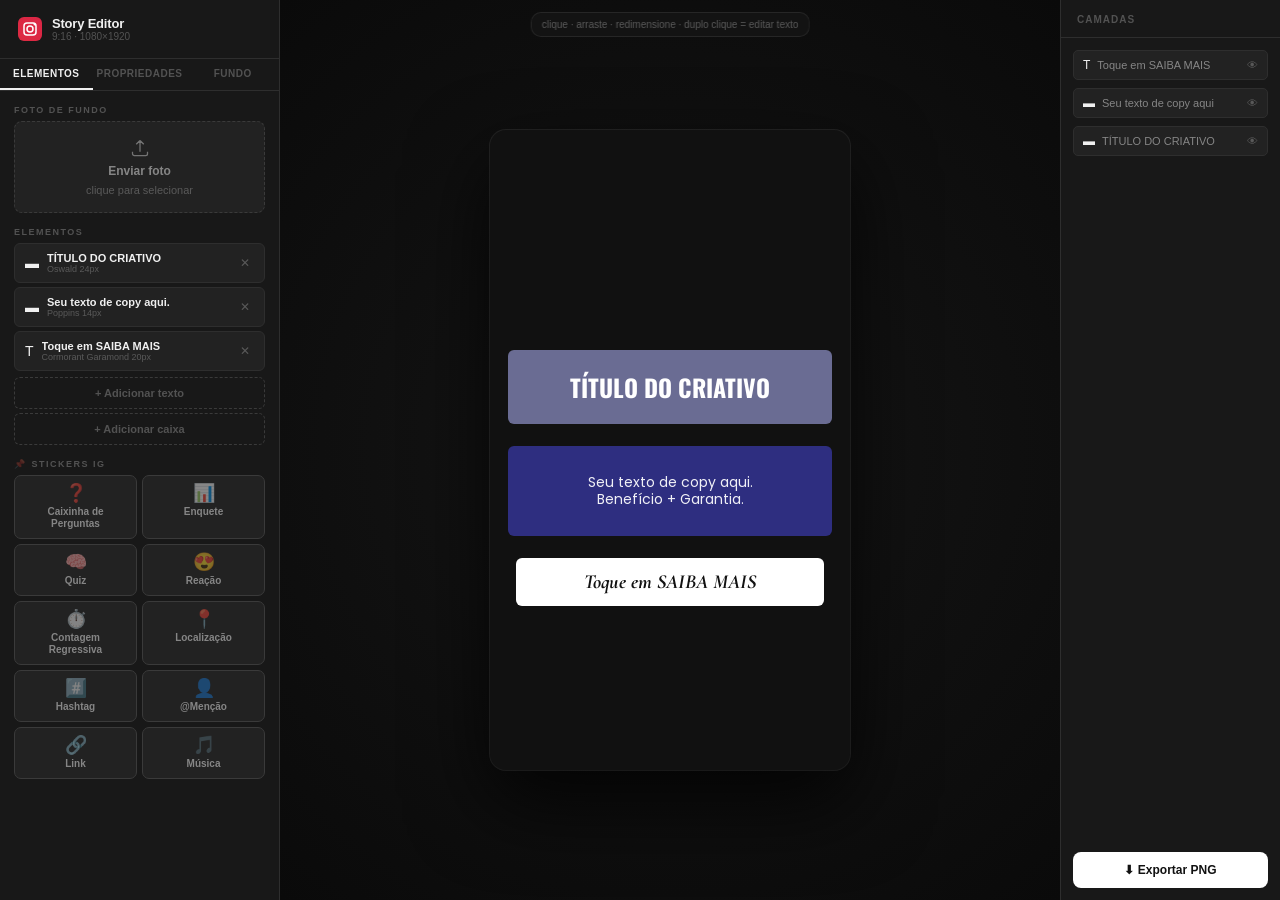
==== commit 71afedf1: "feat: add Instagram stickers to Story Editor + testimonial platform - Story Editor: 10 IG stickers (" ====
--- a/index.html
+++ b/index.html
@@ -95,7 +95,9 @@
 /* CANVAS ELEMENTS */
 .canvas-el { position:absolute; cursor:move; user-select:none; touch-action:none; transition:box-shadow .1s; }
 .canvas-el.selected { box-shadow:0 0 0 2px rgba(255,255,255,0.9),0 0 0 4px rgba(0,0,0,0.5); border-radius:inherit; z-index:999 !important; }
-.canvas-el-inner { width:100%; height:100%; display:flex; align-items:center; justify-content:center; overflow:hidden; border-radius:inherit; white-space:pre-wrap; word-break:break-word; line-height:1.3; }
+.canvas-el-inner { width:100%; height:100%; display:flex; align-items:center; overflow:hidden; border-radius:inherit; }
+.canvas-el-text { width:100%; display:block; white-space:pre-wrap; word-break:break-word; overflow-wrap:break-word; line-height:1.25; }
+.canvas-el-text span, .canvas-el-text font { font-family:inherit !important; font-size:inherit !important; font-weight:inherit !important; font-style:inherit !important; text-transform:inherit !important; line-height:inherit !important; letter-spacing:inherit !important; }
 .resize-handle { position:absolute; bottom:-5px; right:-5px; width:14px; height:14px; background:#fff; border-radius:3px; cursor:se-resize; border:2px solid #111; display:none; }
 .canvas-el.selected .resize-handle { display:block; }
 
@@ -162,6 +164,31 @@
 .sel-custom-wrap:hover { border-color: rgba(255,255,255,0.7); }
 .sel-custom-wrap input[type="color"] { position:absolute; inset:0; opacity:0; cursor:pointer; width:100%; height:100%; }
 .sel-vdiv { width:1px; height:16px; background:#444; flex-shrink:0; }
+
+/* ── STICKER STYLES ── */
+.sticker-section-label {
+  font-size:9px; font-weight:700; letter-spacing:1.5px; text-transform:uppercase;
+  color:var(--text3); margin-bottom:6px; display:flex; align-items:center; gap:5px;
+}
+.sticker-grid { display:grid; grid-template-columns:1fr 1fr; gap:5px; }
+.btn-sticker {
+  background:var(--surface2); border:1px solid var(--border2); border-radius:7px;
+  padding:8px 6px; cursor:pointer; color:var(--text2); font-family:'Inter',sans-serif;
+  font-size:10px; font-weight:600; transition:all .15s; display:flex; flex-direction:column;
+  align-items:center; gap:4px; text-align:center; line-height:1.2;
+}
+.btn-sticker:hover { border-color:#555; color:var(--text); background:#282828; }
+.btn-sticker .s-ico { font-size:18px; line-height:1; }
+
+/* Sticker wrappers on canvas */
+.sk-wrap {
+  width:100%; height:100%; display:flex; align-items:center; justify-content:center;
+  overflow:hidden; border-radius:inherit;
+}
+.sk-card {
+  background:#fff; border-radius:16px; padding:12px 14px; width:100%;
+  font-family:'Poppins','Inter',sans-serif; box-sizing:border-box; color:#262626;
+}
 </style>
 </head>
 <body>
@@ -230,6 +257,44 @@
         <button class="btn-add-el" onclick="addElement('text')">+ Adicionar texto</button>
         <div style="height:4px"></div>
         <button class="btn-add-el" onclick="addElement('box')">+ Adicionar caixa</button>
+      </div>
+
+      <div>
+        <div class="sticker-section-label">
+          <span>📌</span> Stickers IG
+        </div>
+        <div class="sticker-grid">
+          <button class="btn-sticker" onclick="addSticker('pergunta')">
+            <span class="s-ico">❓</span>Caixinha de<br>Perguntas
+          </button>
+          <button class="btn-sticker" onclick="addSticker('enquete')">
+            <span class="s-ico">📊</span>Enquete
+          </button>
+          <button class="btn-sticker" onclick="addSticker('quiz')">
+            <span class="s-ico">🧠</span>Quiz
+          </button>
+          <button class="btn-sticker" onclick="addSticker('reacao')">
+            <span class="s-ico">😍</span>Reação
+          </button>
+          <button class="btn-sticker" onclick="addSticker('contagem')">
+            <span class="s-ico">⏱️</span>Contagem<br>Regressiva
+          </button>
+          <button class="btn-sticker" onclick="addSticker('local')">
+            <span class="s-ico">📍</span>Localização
+          </button>
+          <button class="btn-sticker" onclick="addSticker('hashtag')">
+            <span class="s-ico">#️⃣</span>Hashtag
+          </button>
+          <button class="btn-sticker" onclick="addSticker('mencao')">
+            <span class="s-ico">👤</span>@Menção
+          </button>
+          <button class="btn-sticker" onclick="addSticker('link')">
+            <span class="s-ico">🔗</span>Link
+          </button>
+          <button class="btn-sticker" onclick="addSticker('musica')">
+            <span class="s-ico">🎵</span>Música
+          </button>
+        </div>
       </div>
     </div>
 
@@ -327,6 +392,152 @@
 
 <script src="https://cdnjs.cloudflare.com/ajax/libs/html2canvas/1.4.1/html2canvas.min.js"></script>
 <script>
+
+// ── STICKER DEFAULTS ──
+const STICKER_DEFAULTS = {
+  pergunta: { label:'Caixinha de Perguntas', w:280, h:100,
+    data:{ titulo:'Faça-me uma pergunta 🙋', placeholder:'Escreva aqui...' } },
+  enquete:  { label:'Enquete', w:280, h:120,
+    data:{ pergunta:'Você prefere...', opcao1:'SIM 👍', opcao2:'NÃO 👎' } },
+  quiz:     { label:'Quiz', w:280, h:170,
+    data:{ pergunta:'Qual é a capital do Brasil?', opA:'Brasília', opB:'São Paulo', opC:'Rio de Janeiro', opD:'Belo Horizonte' } },
+  reacao:   { label:'Reação de Emoji', w:260, h:100,
+    data:{ pergunta:'O que você achou?', emoji:'😍' } },
+  contagem: { label:'Contagem Regressiva', w:280, h:120,
+    data:{ titulo:'Começa em breve!', horas:'00', minutos:'00', segundos:'00' } },
+  local:    { label:'Localização', w:220, h:50,
+    data:{ local:'São Paulo, SP' } },
+  hashtag:  { label:'Hashtag', w:220, h:50,
+    data:{ hashtag:'carolzonato' } },
+  mencao:   { label:'Menção', w:220, h:50,
+    data:{ mencao:'carolzonato' } },
+  link:     { label:'Link', w:280, h:56,
+    data:{ texto:'Acesse o link na bio 🔗', url:'carolzonato.com.br' } },
+  musica:   { label:'Música', w:280, h:72,
+    data:{ artista:'Carol Zonato', titulo:'Desafio -5kg', progresso:'40' } },
+};
+
+function addSticker(type) {
+  const def = STICKER_DEFAULTS[type];
+  if (!def) return;
+  elCounter++;
+  const id = 'el_' + elCounter;
+  const frame = document.getElementById('storyFrame');
+  const fh = frame.offsetHeight;
+  const el = {
+    id, type: 'sticker', stickerType: type,
+    x: Math.round((360 - def.w) / 2),
+    y: Math.round(fh * 0.4),
+    w: def.w, h: def.h,
+    visible: true, zIndex: elCounter + 10,
+    stickerData: { ...def.data },
+    // unused by stickers but kept for compatibility
+    text: def.label, html: null,
+    fontSize:14, fontFamily:'Poppins', fontWeight:'600', fontStyle:'normal',
+    fontEffect:'', textTransform:'none', textAlign:'center',
+    color:'#262626', bgColor:'transparent', bgOpacity:0,
+    radius:16, padX:14, padY:12,
+  };
+  elements.push(el);
+  renderElement(el);
+  selectElement(el.id);
+  renderLayerList();
+  renderElList();
+}
+
+// ── STICKER HTML TEMPLATES ──
+function stickerTemplate(el) {
+  const d = el.stickerData;
+  const t = el.stickerType;
+
+  if (t === 'pergunta') return `
+    <div class="sk-card" style="border-radius:16px;">
+      <div style="font-size:9px;font-weight:700;color:#8e8e8e;text-transform:uppercase;letter-spacing:.6px;margin-bottom:5px;">${d.titulo}</div>
+      <div style="font-size:13px;color:#c0c0c0;border-bottom:1.5px solid #e8e8e8;padding-bottom:7px;min-height:20px;"></div>
+      <div style="display:flex;justify-content:flex-end;margin-top:5px;"><span style="font-size:16px;">❓</span></div>
+    </div>`;
+
+  if (t === 'enquete') return `
+    <div class="sk-card">
+      <div style="font-size:13px;font-weight:700;color:#262626;text-align:center;margin-bottom:10px;">${d.pergunta}</div>
+      <div style="display:grid;grid-template-columns:1fr 1fr;gap:7px;">
+        <div style="background:rgba(0,149,246,.12);border:1.5px solid #0095f6;border-radius:10px;padding:8px 4px;text-align:center;font-weight:700;color:#0095f6;font-size:12px;">${d.opcao1}</div>
+        <div style="background:rgba(255,55,95,.12);border:1.5px solid #ff375f;border-radius:10px;padding:8px 4px;text-align:center;font-weight:700;color:#ff375f;font-size:12px;">${d.opcao2}</div>
+      </div>
+    </div>`;
+
+  if (t === 'quiz') return `
+    <div class="sk-card">
+      <div style="font-size:9px;font-weight:800;color:#8e8e8e;text-transform:uppercase;text-align:center;letter-spacing:1px;margin-bottom:5px;">QUIZ 🧠</div>
+      <div style="font-size:12px;font-weight:700;color:#262626;text-align:center;margin-bottom:9px;line-height:1.3;">${d.pergunta}</div>
+      <div style="display:grid;grid-template-columns:1fr 1fr;gap:5px;">
+        ${['A','B','C','D'].map(l=>`<div style="background:#f5f5f5;border-radius:8px;padding:6px 8px;font-size:11px;font-weight:600;color:#262626;display:flex;align-items:center;gap:4px;"><span style="color:#0095f6;font-weight:800;">${l}</span> ${d['op'+l]||'...'}</div>`).join('')}
+      </div>
+    </div>`;
+
+  if (t === 'reacao') return `
+    <div class="sk-card" style="text-align:center;">
+      <div style="font-size:11px;font-weight:600;color:#262626;margin-bottom:6px;">${d.pergunta}</div>
+      <div style="font-size:28px;line-height:1;">${d.emoji}</div>
+      <div style="position:relative;height:6px;background:#f0f0f0;border-radius:99px;margin:8px 0 2px;">
+        <div style="position:absolute;left:0;top:0;width:45%;height:100%;background:linear-gradient(90deg,#f09433,#e6683c,#dc2743,#cc2366);border-radius:99px;"></div>
+        <div style="position:absolute;left:42%;top:-11px;font-size:16px;">${d.emoji}</div>
+      </div>
+    </div>`;
+
+  if (t === 'contagem') return `
+    <div class="sk-card" style="text-align:center;">
+      <div style="font-size:11px;font-weight:700;color:#262626;margin-bottom:8px;">${d.titulo}</div>
+      <div style="display:flex;justify-content:center;gap:7px;">
+        ${['horas','minutos','segundos'].map((k,i)=>`
+          <div style="text-align:center;">
+            <div style="background:#262626;color:#fff;border-radius:8px;padding:5px 8px;font-size:20px;font-weight:800;min-width:36px;font-family:monospace;">${d[k]||'00'}</div>
+            <div style="font-size:7px;color:#8e8e8e;font-weight:700;text-transform:uppercase;margin-top:2px;">${['HRS','MIN','SEG'][i]}</div>
+          </div>`).join('')}
+      </div>
+    </div>`;
+
+  if (t === 'local') return `
+    <div style="background:linear-gradient(135deg,#405de6,#5851db,#833ab4,#c13584,#e1306c,#fd1d1d);border-radius:99px;padding:9px 18px;display:flex;align-items:center;justify-content:center;gap:7px;width:100%;">
+      <span style="font-size:14px;">📍</span>
+      <span style="color:#fff;font-weight:700;font-size:13px;font-family:'Poppins',sans-serif;">${d.local}</span>
+    </div>`;
+
+  if (t === 'hashtag') return `
+    <div style="background:rgba(0,0,0,.62);border-radius:12px;padding:9px 18px;display:flex;align-items:center;justify-content:center;width:100%;">
+      <span style="color:#fff;font-weight:800;font-size:16px;font-family:'Poppins',sans-serif;">#${d.hashtag}</span>
+    </div>`;
+
+  if (t === 'mencao') return `
+    <div style="background:rgba(255,255,255,.88);border-radius:12px;padding:9px 18px;display:flex;align-items:center;justify-content:center;gap:5px;width:100%;">
+      <span style="font-size:14px;">👤</span>
+      <span style="color:#0095f6;font-weight:800;font-size:15px;font-family:'Poppins',sans-serif;">@${d.mencao}</span>
+    </div>`;
+
+  if (t === 'link') return `
+    <div class="sk-card" style="display:flex;align-items:center;gap:10px;padding:12px 14px;">
+      <span style="font-size:18px;">🔗</span>
+      <div>
+        <div style="font-size:12px;font-weight:700;color:#262626;">${d.texto}</div>
+        <div style="font-size:10px;color:#0095f6;font-weight:600;margin-top:1px;">${d.url}</div>
+      </div>
+    </div>`;
+
+  if (t === 'musica') return `
+    <div class="sk-card" style="display:flex;align-items:center;gap:10px;padding:10px 12px;">
+      <div style="width:36px;height:36px;border-radius:8px;background:linear-gradient(135deg,#1db954,#191414);display:flex;align-items:center;justify-content:center;flex-shrink:0;font-size:18px;">🎵</div>
+      <div style="flex:1;min-width:0;">
+        <div style="font-size:12px;font-weight:700;color:#262626;white-space:nowrap;overflow:hidden;text-overflow:ellipsis;">${d.titulo}</div>
+        <div style="font-size:10px;color:#8e8e8e;margin-top:1px;">${d.artista}</div>
+        <div style="height:3px;background:#e0e0e0;border-radius:99px;margin-top:5px;position:relative;">
+          <div style="width:${d.progresso||40}%;height:100%;background:#1db954;border-radius:99px;"></div>
+        </div>
+      </div>
+      <span style="font-size:16px;color:#262626;">▶</span>
+    </div>`;
+
+  return `<div class="sk-card"><p style="color:#888;font-size:11px;">Sticker: ${t}</p></div>`;
+}
 
 // ── STATE ──
 let elements = [];
@@ -413,29 +624,46 @@
     dom = document.createElement('div');
     dom.id = el.id;
     dom.className = 'canvas-el';
-    dom.innerHTML = `<div class="canvas-el-inner" id="${el.id}_inner"></div><div class="resize-handle" id="${el.id}_rh"></div>`;
+    dom.innerHTML = `<div class="canvas-el-inner" id="${el.id}_inner"><div class="canvas-el-text" id="${el.id}_text"></div></div><div class="resize-handle" id="${el.id}_rh"></div>`;
     frame.appendChild(dom);
     attachDrag(dom, el);
     attachResize(document.getElementById(el.id + '_rh'), el);
     dom.addEventListener('click', e => { e.stopPropagation(); selectElement(el.id); });
-    dom.addEventListener('dblclick', e => { e.stopPropagation(); startInlineEdit(el); });
+    dom.addEventListener('dblclick', e => {
+      e.stopPropagation();
+      if (el.type === 'sticker') { selectElement(el.id); switchTab('props', document.querySelector('[data-tab="props"]')); }
+      else { startInlineEdit(el); }
+    });
   }
 
   dom.style.cssText = `left:${el.x}px;top:${el.y}px;width:${el.w}px;height:${el.h}px;z-index:${el.zIndex};display:${el.visible?'flex':'none'};border-radius:${el.radius}px;`;
 
+  // Sticker: use template HTML, skip normal text/font pipeline
+  if (el.type === 'sticker') {
+    const inner = document.getElementById(el.id + '_inner');
+    inner.style.cssText = 'width:100%;height:100%;display:flex;align-items:center;overflow:hidden;border-radius:inherit;';
+    inner.innerHTML = `<div class="sk-wrap">${stickerTemplate(el)}</div>`;
+    return;
+  }
+
   const inner = document.getElementById(el.id + '_inner');
+  const textEl = document.getElementById(el.id + '_text');
   const bgRgba = el.bgColor !== 'transparent' ? hexToRgba(el.bgColor, el.bgOpacity/100) : 'transparent';
   const neon = el.fontEffect === 'neon'
     ? `text-shadow:0 0 6px ${el.color},0 0 14px ${el.color},0 0 30px ${el.color},0 0 60px ${el.color};`
     : 'text-shadow:none;';
   const justify = el.textAlign === 'left' ? 'flex-start' : el.textAlign === 'right' ? 'flex-end' : 'center';
 
-  inner.style.cssText = `background:${bgRgba};color:${el.color};font-family:'${el.fontFamily}',sans-serif;font-size:${el.fontSize}px;font-weight:${el.fontWeight};font-style:${el.fontStyle};text-transform:${el.textTransform};text-align:${el.textAlign};padding:${el.padY}px ${el.padX}px;border-radius:${el.radius}px;line-height:1.25;white-space:pre-wrap;word-break:break-word;width:100%;height:100%;display:flex;align-items:center;justify-content:${justify};overflow:hidden;${neon}`;
+  // Outer: handles background + flex centering only
+  inner.style.cssText = `background:${bgRgba};border-radius:${el.radius}px;width:100%;height:100%;display:flex;align-items:center;justify-content:${justify};overflow:hidden;padding:${el.padY}px ${el.padX}px;`;
+
+  // Inner text div: handles typography — spans from execCommand stay inline here
+  textEl.style.cssText = `color:${el.color};font-family:'${el.fontFamily}',sans-serif;font-size:${el.fontSize}px;font-weight:${el.fontWeight};font-style:${el.fontStyle};text-transform:${el.textTransform};text-align:${el.textAlign};line-height:1.25;white-space:pre-wrap;word-break:break-word;width:100%;${neon}`;
 
   if (el.html != null) {
-    inner.innerHTML = el.html;
+    textEl.innerHTML = el.html;
   } else {
-    inner.textContent = el.text;
+    textEl.textContent = el.text;
   }
 }
 
@@ -479,7 +707,7 @@
 
 // ── INLINE EDIT ──
 function startInlineEdit(el) {
-  const inner = document.getElementById(el.id + '_inner');
+  const inner = document.getElementById(el.id + '_text');
   if (!inner) return;
   currentEditInner = inner;
   inner.contentEditable = 'true';
@@ -552,10 +780,78 @@
 function getEl(id) { return elements.find(e => e.id === id); }
 
 // ── PROPS PANEL ──
+function renderStickerProps(el) {
+  const panel = document.getElementById('propsPanel');
+  const d = el.stickerData;
+  const t = el.stickerType;
+  const def = STICKER_DEFAULTS[t] || {};
+
+  const field = (id, label, val, hint='') => `
+    <div class="prop-row col">
+      <label>${label}</label>
+      <input type="text" class="input-text" id="sk_${id}" value="${(val||'').replace(/"/g,'&quot;')}" placeholder="${hint}">
+    </div>`;
+
+  let fields = '';
+  if (t==='pergunta') fields = field('titulo','Título/instrução',d.titulo,'Faça-me uma pergunta 🙋');
+  if (t==='enquete') fields = field('pergunta','Pergunta',d.pergunta) + field('opcao1','Opção 1',d.opcao1,'SIM 👍') + field('opcao2','Opção 2',d.opcao2,'NÃO 👎');
+  if (t==='quiz') fields = field('pergunta','Pergunta',d.pergunta) + field('opA','Opção A',d.opA) + field('opB','Opção B',d.opB) + field('opC','Opção C',d.opC) + field('opD','Opção D',d.opD);
+  if (t==='reacao') fields = field('pergunta','Pergunta',d.pergunta) + field('emoji','Emoji',d.emoji,'😍');
+  if (t==='contagem') fields = field('titulo','Título',d.titulo) + field('horas','Horas (00)',d.horas,'00') + field('minutos','Minutos (00)',d.minutos,'00') + field('segundos','Segundos (00)',d.segundos,'00');
+  if (t==='local') fields = field('local','Local',d.local,'São Paulo, SP');
+  if (t==='hashtag') fields = field('hashtag','Hashtag (sem #)',d.hashtag,'carolzonato');
+  if (t==='mencao') fields = field('mencao','@Usuário (sem @)',d.mencao,'carolzonato');
+  if (t==='link') fields = field('texto','Texto do link',d.texto) + field('url','URL',d.url,'carolzonato.com.br');
+  if (t==='musica') fields = field('titulo','Título da música',d.titulo) + field('artista','Artista',d.artista) + field('progresso','Progresso (%)',d.progresso,'40');
+
+  panel.innerHTML = `
+    <div class="prop-section">
+      <div class="section-label">${def.label || t}</div>
+      ${fields}
+    </div>
+    <div class="divider"></div>
+    <div class="prop-section">
+      <div class="section-label">Posição e tamanho</div>
+      <div class="two-col">
+        <div><div class="section-label" style="margin-bottom:3px">X</div><input type="number" class="input-text" id="p_x" value="${Math.round(el.x)}"></div>
+        <div><div class="section-label" style="margin-bottom:3px">Y</div><input type="number" class="input-text" id="p_y" value="${Math.round(el.y)}"></div>
+        <div><div class="section-label" style="margin-bottom:3px">Largura</div><input type="number" class="input-text" id="p_w" value="${Math.round(el.w)}"></div>
+        <div><div class="section-label" style="margin-bottom:3px">Altura</div><input type="number" class="input-text" id="p_h" value="${Math.round(el.h)}"></div>
+      </div>
+      <div style="display:flex;gap:5px;margin-top:2px">
+        <button class="btn-add-el" style="flex:1;font-size:9px;padding:7px" onclick="snapEl('left')">⬅</button>
+        <button class="btn-add-el" style="flex:1;font-size:9px;padding:7px" onclick="snapEl('center')">↔</button>
+        <button class="btn-add-el" style="flex:1;font-size:9px;padding:7px" onclick="snapEl('right')">➡</button>
+      </div>
+    </div>
+    <div class="divider"></div>
+    <button class="btn-add-el" style="color:#ff6666;border-color:#442222" onclick="deleteElement('${el.id}')">🗑 Deletar sticker</button>
+  `;
+
+  // Bind sticker data fields
+  Object.keys(d).forEach(key => {
+    const inp = document.getElementById('sk_' + key);
+    if (!inp) return;
+    inp.addEventListener('input', () => {
+      d[key] = inp.value;
+      renderElement(el);
+    });
+  });
+
+  // Pos/size bindings
+  function on(id, fn) { const el2=document.getElementById(id); if(el2){el2.addEventListener('input',fn);el2.addEventListener('change',fn);} }
+  on('p_x', e => { el.x=+e.target.value; const d2=document.getElementById(el.id); if(d2) d2.style.left=el.x+'px'; });
+  on('p_y', e => { el.y=+e.target.value; const d2=document.getElementById(el.id); if(d2) d2.style.top=el.y+'px'; });
+  on('p_w', e => { el.w=+e.target.value; const d2=document.getElementById(el.id); if(d2) d2.style.width=el.w+'px'; });
+  on('p_h', e => { el.h=+e.target.value; const d2=document.getElementById(el.id); if(d2) d2.style.height=el.h+'px'; });
+}
+
 function renderPropsPanel() {
   const panel = document.getElementById('propsPanel');
   const el = getEl(selectedId);
   if (!el) { panel.innerHTML = '<div class="prop-empty">Selecione um elemento no canvas para editar suas propriedades.<br><br>Duplo clique = editar texto inline com cores por seleção.</div>'; return; }
+
+  if (el.type === 'sticker') { renderStickerProps(el); return; }
 
   panel.innerHTML = `
     <div class="prop-section">
@@ -768,10 +1064,10 @@
   if(!elements.length) { list.innerHTML=''; return; }
   list.innerHTML = elements.map(el=>`
     <div class="el-item ${selectedId===el.id?'selected':''}" onclick="selectElement('${el.id}')">
-      <span class="el-item-icon">${el.type==='text'?'T':'▬'}</span>
+      <span class="el-item-icon">${el.type==='sticker'?({pergunta:'❓',enquete:'📊',quiz:'🧠',reacao:'😍',contagem:'⏱️',local:'📍',hashtag:'#️⃣',mencao:'👤',link:'🔗',musica:'🎵'}[el.stickerType]||'📌'):el.type==='text'?'T':'▬'}</span>
       <div class="el-item-info">
         <div class="el-item-name">${el.text.slice(0,24)}</div>
-        <div class="el-item-sub">${el.fontFamily} ${el.fontSize}px</div>
+        <div class="el-item-sub">${el.type==='sticker'?'Sticker IG':el.fontFamily+' '+el.fontSize+'px'}</div>
       </div>
       <span class="el-item-del" onclick="event.stopPropagation();deleteElement('${el.id}')">✕</span>
     </div>
@@ -926,13 +1222,40 @@
   if (savedSelRange) {
     const sel = window.getSelection();
     sel.removeAllRanges();
-    sel.addRange(savedSelRange);
+    sel.addRange(savedSelRange.cloneRange());
   }
   currentEditInner.focus();
-  document.execCommand('foreColor', false, color);
-  // Save range after applying
+
   const sel = window.getSelection();
-  if (sel && sel.rangeCount > 0) savedSelRange = sel.getRangeAt(0).cloneRange();
+  if (!sel || sel.rangeCount === 0 || sel.isCollapsed) return;
+
+  const range = sel.getRangeAt(0);
+
+  // Use Range API directly — never execCommand, which can inject font-family/size/weight
+  const fragment = range.extractContents();
+
+  // Unwrap any existing color spans inside the extracted fragment so we don't nest them
+  fragment.querySelectorAll('span[style]').forEach(s => {
+    const parent = s.parentNode;
+    while (s.firstChild) parent.insertBefore(s.firstChild, s);
+    parent.removeChild(s);
+  });
+
+  const span = document.createElement('span');
+  span.style.color = color;
+  span.appendChild(fragment);
+  range.insertNode(span);
+
+  // Merge adjacent identical-color spans to keep markup clean
+  currentEditInner.normalize();
+
+  // Leave cursor at end of the colored span
+  const newRange = document.createRange();
+  newRange.setStartAfter(span);
+  newRange.collapse(true);
+  sel.removeAllRanges();
+  sel.addRange(newRange);
+  savedSelRange = newRange.cloneRange();
 }
 
 function initSelToolbar() {
@@ -966,15 +1289,67 @@
   document.querySelectorAll('.canvas-el').forEach(d => d.classList.remove('selected'));
   hideSelToolbar();
 
+  await document.fonts.ready;
+
+  const SCALE = 3;
+  const W = 360, H = 640;
+  const CW = W * SCALE, CH = H * SCALE;
+  const cx = W / 2, cy = H / 2;
+
+  const mainCanvas = document.createElement('canvas');
+  mainCanvas.width = CW;
+  mainCanvas.height = CH;
+  const ctx = mainCanvas.getContext('2d');
+
+  // 1. Frame background color
   const frame = document.getElementById('storyFrame');
-  const canvas = await html2canvas(frame, {
-    scale: 3, useCORS: true, allowTaint: true,
-    backgroundColor: null, logging: false, width: 360, height: 640,
+  ctx.fillStyle = frame.style.background || '#111111';
+  ctx.fillRect(0, 0, CW, CH);
+
+  // 2. Background image — draw manually to replicate CSS transform (object-fit:cover + zoom/pan)
+  const bgImg = document.getElementById('storyBg');
+  if (bgImg && bgImg.style.display !== 'none' && bgImg.src && bgImg.naturalWidth > 0) {
+    const iw = bgImg.naturalWidth, ih = bgImg.naturalHeight;
+    const frameAR = W / H, imgAR = iw / ih;
+    let coverW, coverH;
+    if (imgAR > frameAR) { coverH = H; coverW = H * imgAR; }
+    else                  { coverW = W; coverH = W / imgAR; }
+    const baseX = (W - coverW) / 2;
+    const baseY = (H - coverH) / 2;
+    // Replicate: transform-origin center; translate(bgX,bgY) scale(bgScale)
+    ctx.save();
+    ctx.translate(cx * SCALE, cy * SCALE);
+    ctx.translate(bgX * SCALE, bgY * SCALE);
+    ctx.scale(bgScale, bgScale);
+    ctx.translate(-cx * SCALE, -cy * SCALE);
+    ctx.drawImage(bgImg, baseX * SCALE, baseY * SCALE, coverW * SCALE, coverH * SCALE);
+    ctx.restore();
+  }
+
+  // 3. Overlay color
+  const overlayDiv = document.getElementById('overlayDiv');
+  if (overlayDiv && overlayDiv.style.background && overlayDiv.style.background !== 'rgba(0, 0, 0, 0)') {
+    ctx.fillStyle = overlayDiv.style.background;
+    ctx.fillRect(0, 0, CW, CH);
+  }
+
+  // 4. Capture text elements only (skip bg image and overlay so html2canvas doesn't distort them)
+  const savedBg = frame.style.background;
+  frame.style.background = 'transparent';
+  const textCanvas = await html2canvas(frame, {
+    scale: SCALE, useCORS: true, allowTaint: true,
+    backgroundColor: null, logging: false, width: W, height: H,
+    ignoreElements: el => el.id === 'storyBg' || el.id === 'overlayDiv',
   });
-
+  frame.style.background = savedBg;
+
+  // 5. Composite text layer on top
+  ctx.drawImage(textCanvas, 0, 0);
+
+  // 6. Download
   const a = document.createElement('a');
   a.download = 'story.png';
-  a.href = canvas.toDataURL('image/png');
+  a.href = mainCanvas.toDataURL('image/png');
   a.click();
 
   if (prev) selectElement(prev);
